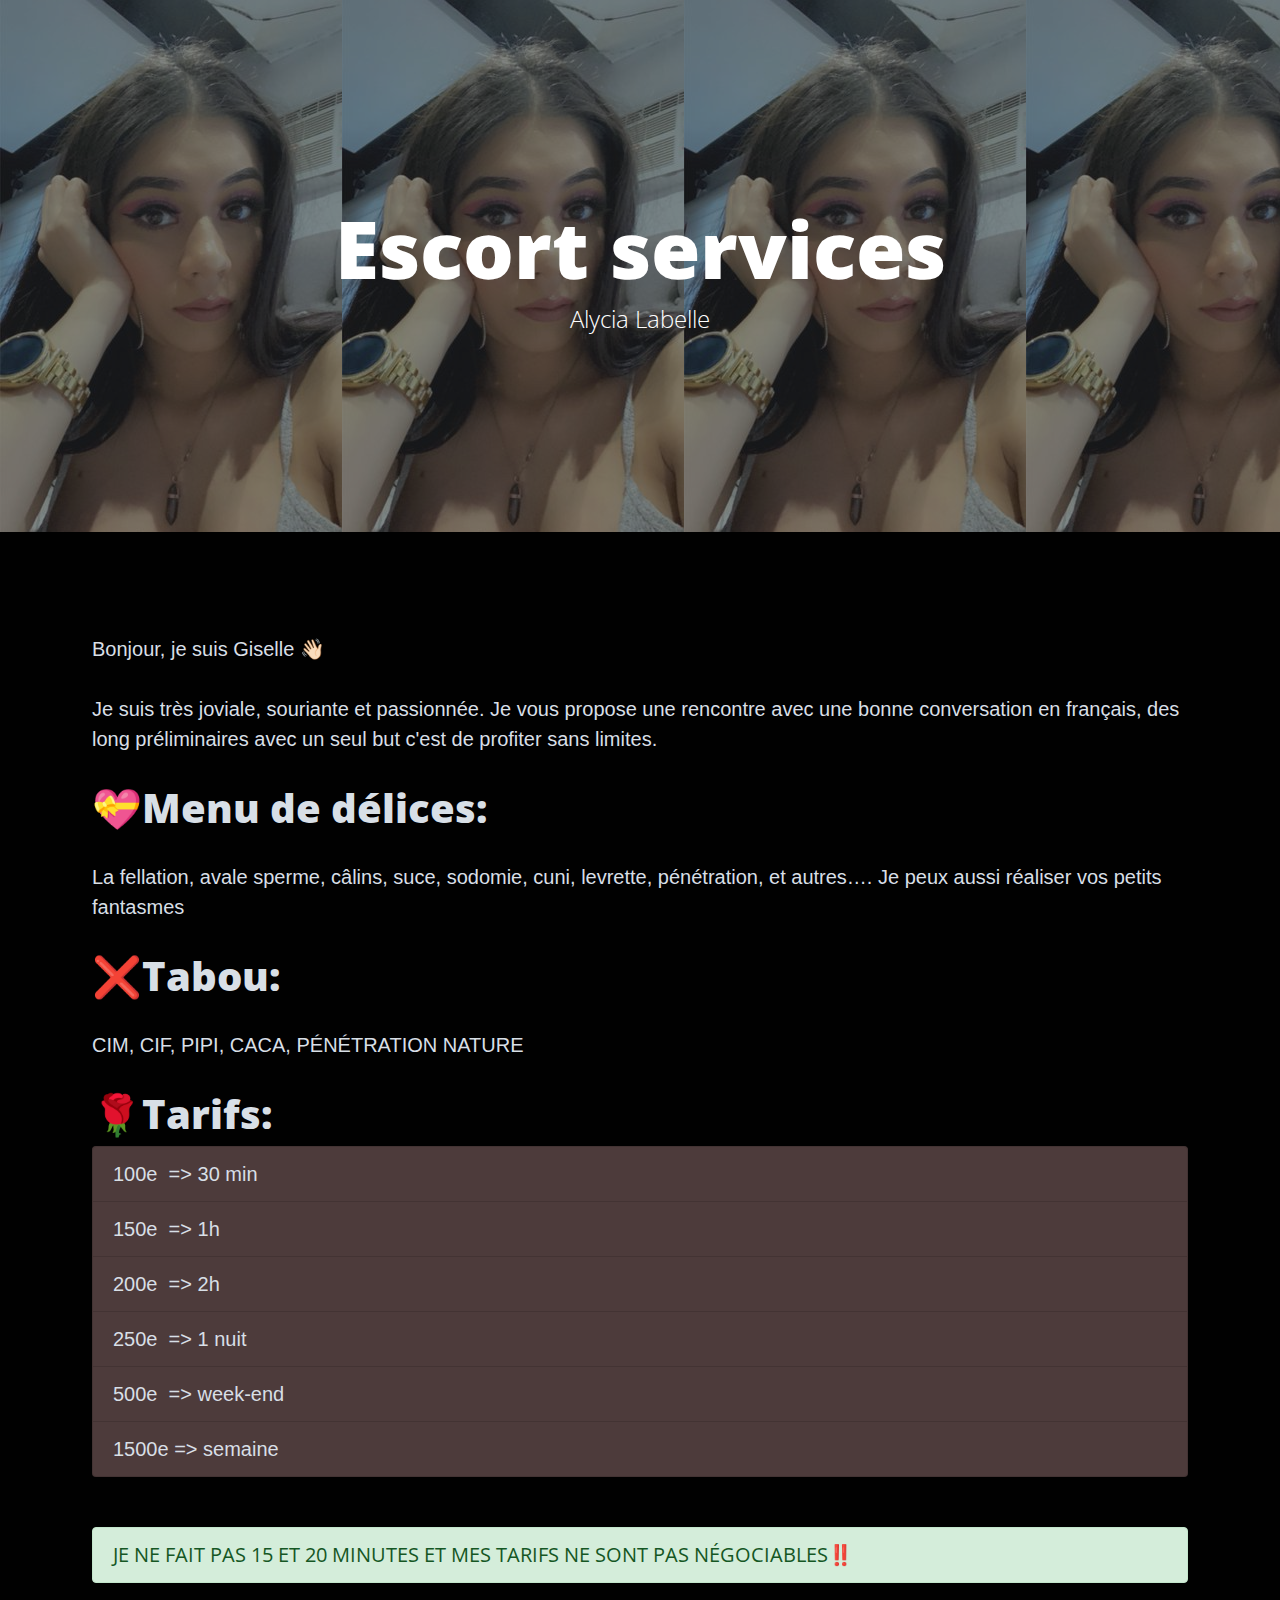
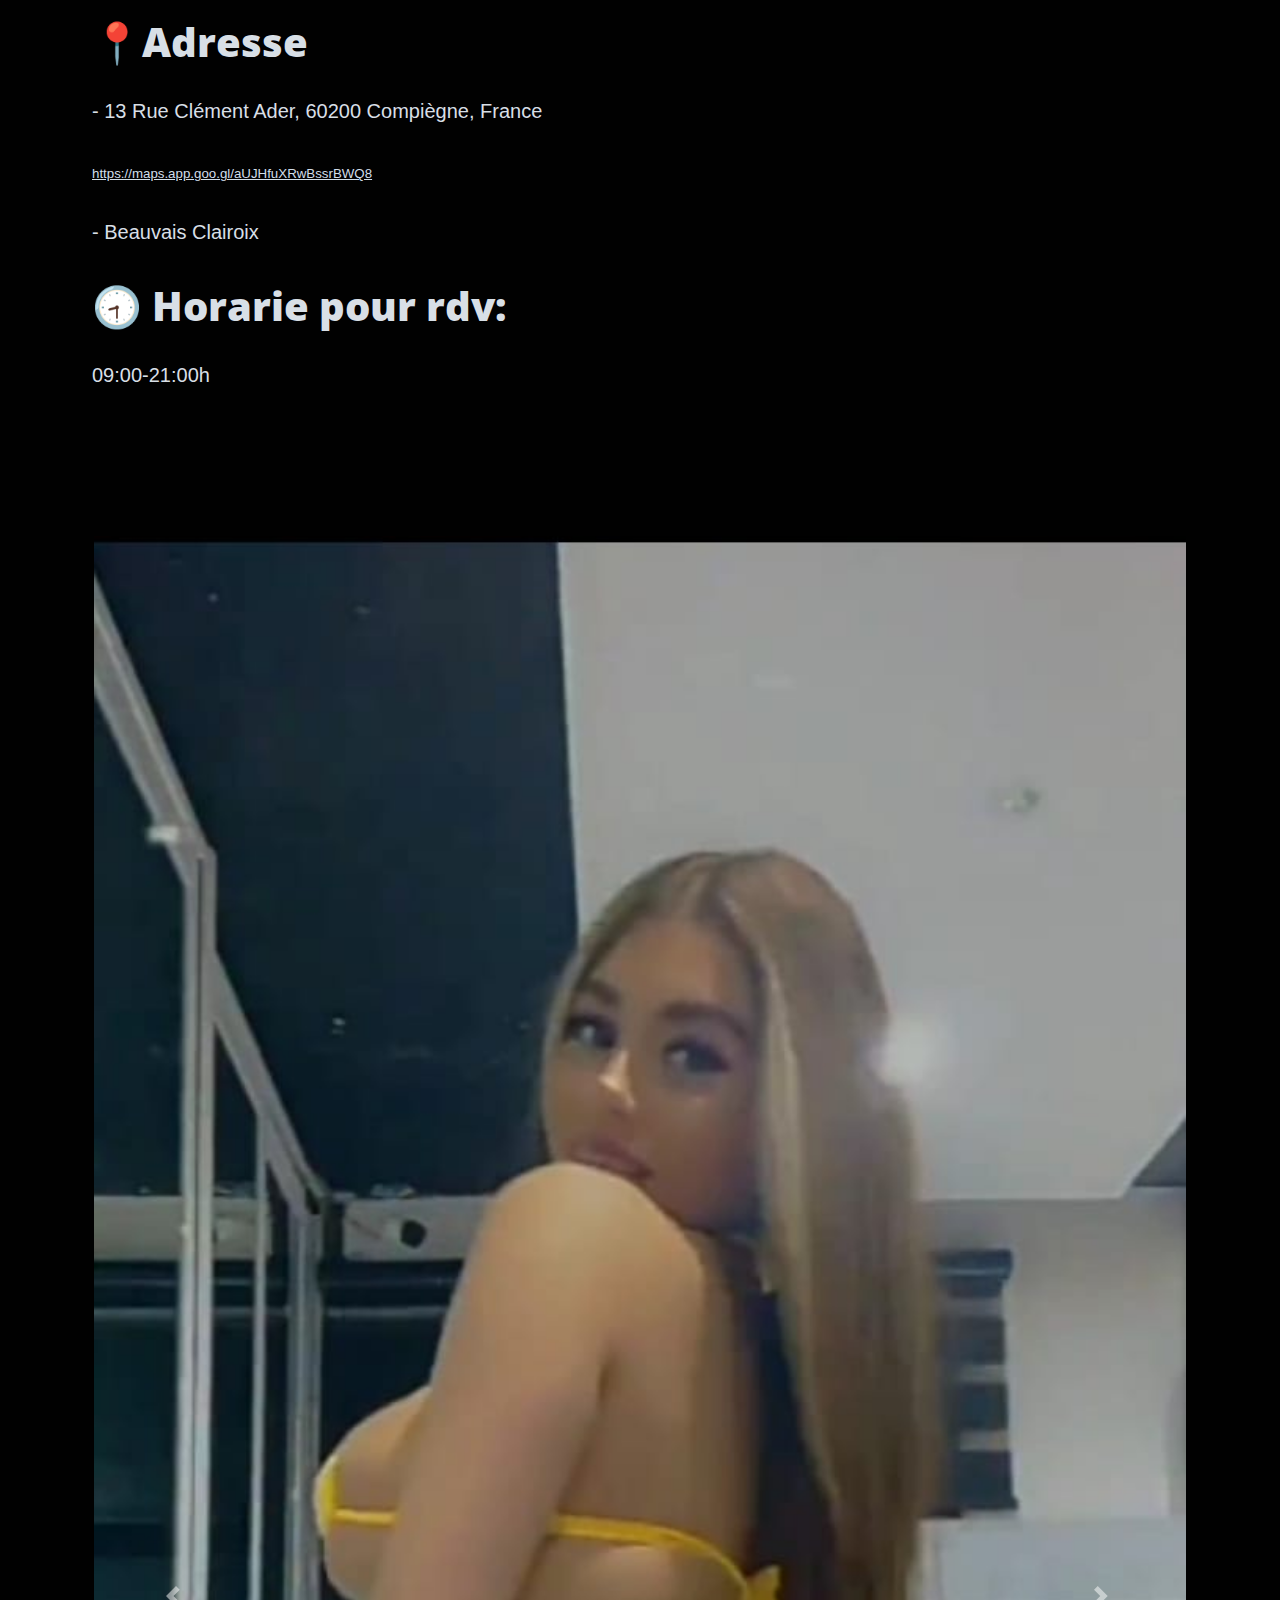
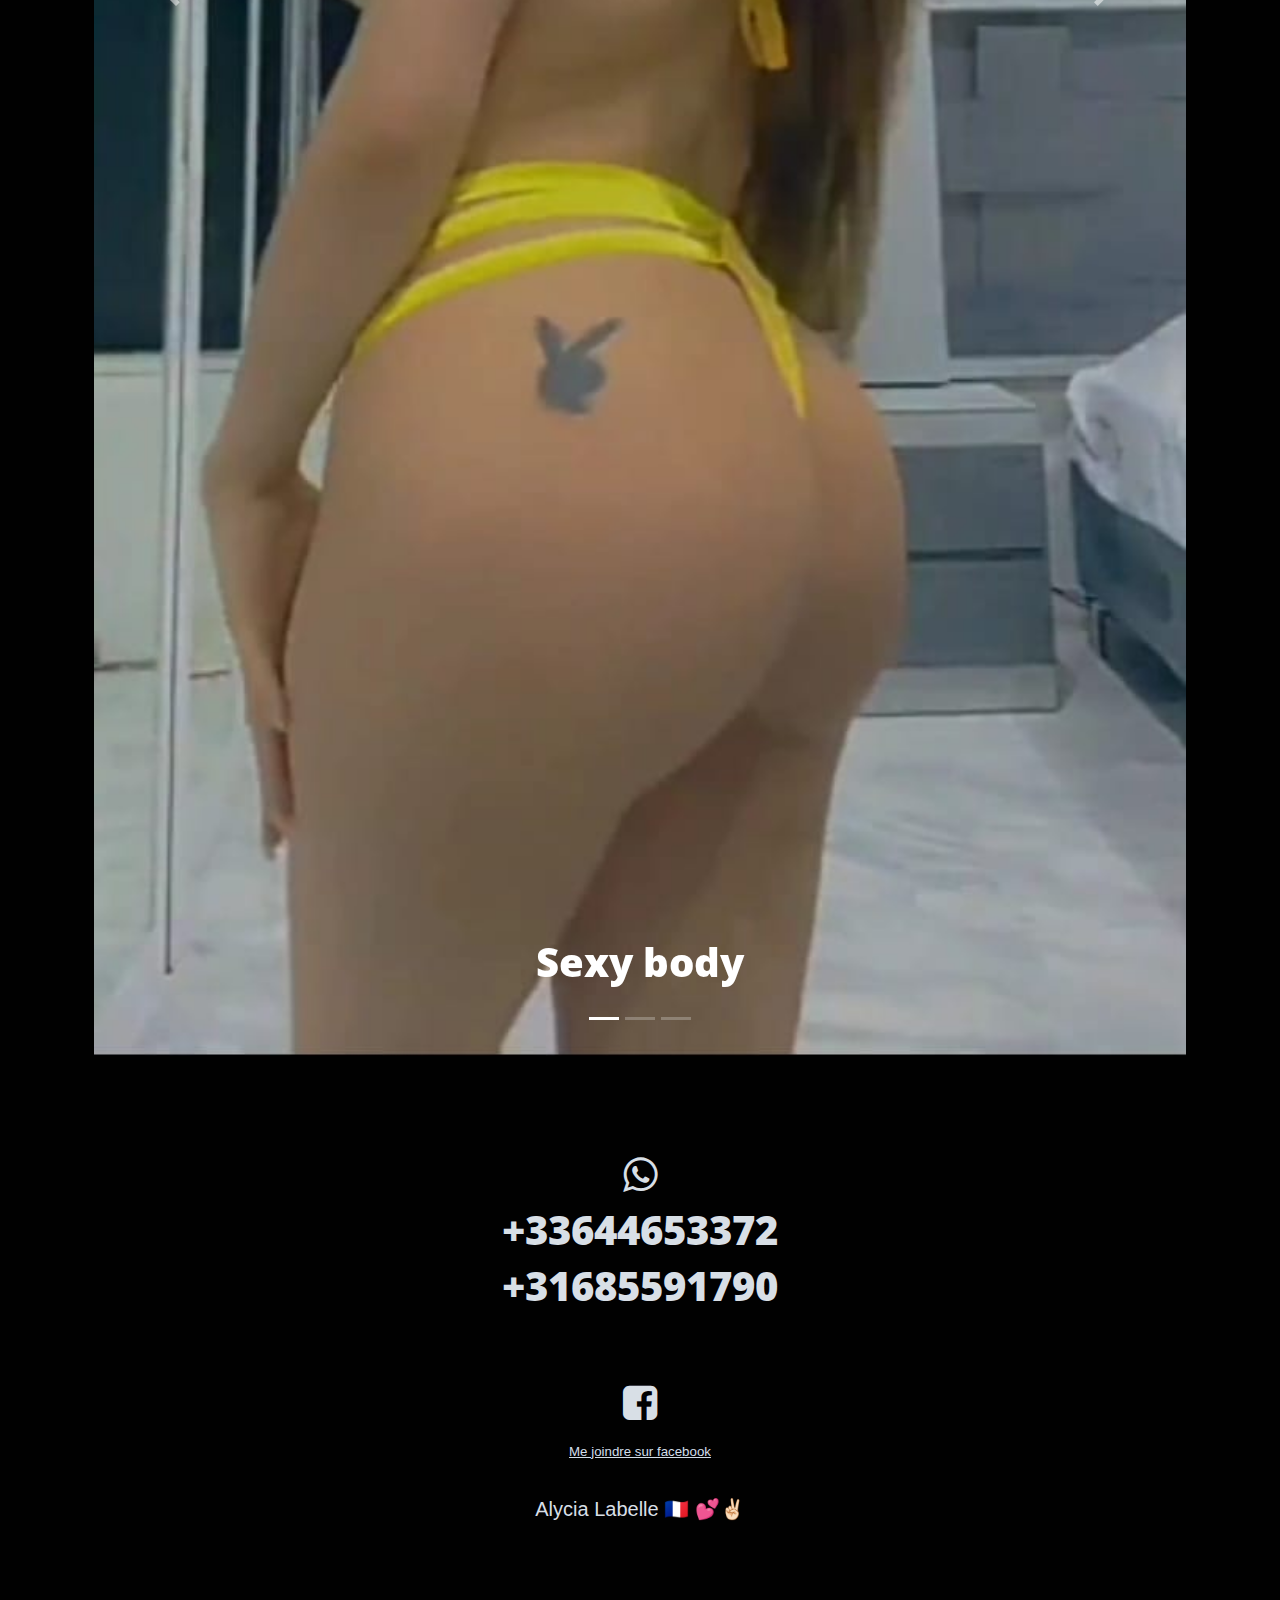
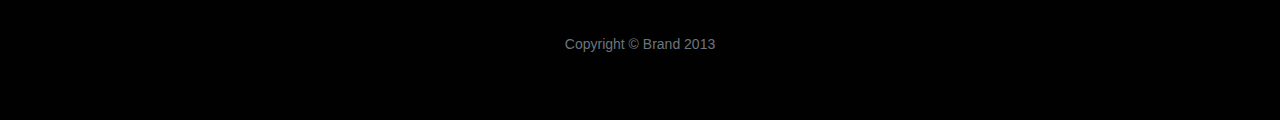
==== index.html @ 02d6a556 "Update index.html" ====
<!DOCTYPE html>
<html>

<head>
    <meta charset="utf-8">
    <meta name="viewport" content="width=device-width, initial-scale=1.0, shrink-to-fit=no">
    <title> Escort services</title>
    <meta name="description" content="Coucou mes amours, je pratique la fellation, avale sperme, câlins, suce, sodomie, cuni, levrette, pénétration, et autres…. Je peux aussi réaliser vos petits fantasmes">
    <link rel="stylesheet" href="assets/bootstrap/css/bootstrap.min.css">
    <link rel="shortcut icon" type="image/jpeg" href="assets/img/home-bg.jpeg"/>
    <link rel="stylesheet" href="assets/fonts/font-awesome.min.css">
    <link rel="stylesheet" href="assets/css/Carousel_Image_Slider-1.css">
    <link rel="stylesheet" href="assets/css/Carousel_Image_Slider.css">
        
 <script type="text/javascript">window.$crisp=[];window.CRISP_WEBSITE_ID="7c508dcd-e086-4afc-a27b-fa0b8d14eef9";(function(){d=document;s=d.createElement("script");s.src="https://client.crisp.chat/l.js";s.async=1;d.getElementsByTagName("head")[0].appendChild(s);})();</script>
</head>

<body style="background: rgb(1,1,1);color: rgb(216,223,230);font-family: Actor, sans-serif;">
    <header class="masthead" style="background: url(&quot;assets/img/home-bg.jpeg&quot;);">
        <div class="overlay"></div>
        <div class="container">
            <div class="row">
                <div class="col-md-10 col-lg-8 mx-auto">
                    <div class="site-heading">
                        <h1><strong> Escort services</strong></h1><span class="subheading">Alycia Labelle</span>
                    </div>
                </div>
            </div>
        </div>
    </header>
    <div class="container">
        <div class="row">
            <div class="col" style="padding: 22px;">
                <p style="font-family: Acme, sans-serif;">Bonjour, je suis Giselle 👋🏻<br><br>Je suis très joviale, souriante et passionnée. Je vous propose une rencontre avec une bonne conversation en français, des long préliminaires avec un seul but c'est de profiter sans limites.<br></p>
                <h1><strong>💝Menu de délices:</strong></h1>
                <p style="font-family: ABeeZee, sans-serif;">La fellation, avale sperme, câlins, suce, sodomie, cuni, levrette, pénétration, et autres…. Je peux aussi réaliser vos petits fantasmes</p>
                <h1><strong>❌Tabou:</strong></h1>
                <p style="font-family: Abel, sans-serif;">CIM, CIF, PIPI, CACA, PÉNÉTRATION NATURE</p>
                <h1><strong>🌹Tarifs:</strong></h1>
                <ul class="list-group" style="background: #4d3b3b;">
                    <li class="list-group-item" style="background: rgba(255,255,255,0);"><span>100e&nbsp;&nbsp;=&gt; 30 min</span></li>
                    <li class="list-group-item" style="background: rgba(255,255,255,0);"><span>150e&nbsp;&nbsp;=&gt; 1h</span></li>
                    <li class="list-group-item" style="background: rgba(255,255,255,0);"><span>200e&nbsp; =&gt; 2h</span></li>
                    <li class="list-group-item" style="background: rgba(255,255,255,0);"><span>250e&nbsp; =&gt; 1 nuit</span></li>
                    <li class="list-group-item" style="background: rgba(255,255,255,0);"><span>500e&nbsp; =&gt; week-end</span></li>
                    <li class="list-group-item" style="background: rgba(255,255,255,0);"><span>1500e&nbsp;=&gt; semaine</span></li>
                </ul>
                <div class="alert alert-success" role="alert" style="margin: 0px;margin-top: 50px;"><span style="font-family: 'Open Sans', sans-serif;text-align: justify;">JE NE FAIT PAS 15 ET 20 MINUTES ET MES TARIFS NE SONT PAS NÉGOCIABLES‼️</span></div>
                <h1 style="margin-top: 35px;"><strong>📍Adresse</strong></h1>
                <p>- 13 Rue Clément Ader, 60200 Compiègne, France</p><a href="https://maps.app.goo.gl/aUJHfuXRwBssrBWQ8" style="font-size: 19px;font-family: arial;color: rgb(210,222,234);"><span style="text-decoration: underline;font-size:0.7em;">https://maps.app.goo.gl/aUJHfuXRwBssrBWQ8</span></a>
                <p>- Beauvais Clairoix</p>
                <h1 style="margin-top: 35px;"><strong>🕣 Horarie pour rdv:</strong></h1>
                <p style="text-align: left;">09:00-21:00h</p>
            </div>
        </div>
    </div>
    <div class="row">
        <div class="col">
            <div style="padding: 94px;"><div id="carouselExampleIndicators" class="carousel slide" data-ride="carousel">
  <ol class="carousel-indicators">
    <li data-target="#carouselExampleIndicators" data-slide-to="0" class="active"></li>
    <li data-target="#carouselExampleIndicators" data-slide-to="1"></li>
    <li data-target="#carouselExampleIndicators" data-slide-to="2"></li>
  </ol>
  <div class="carousel-inner">
    <div class="carousel-item active">
      <img class="d-block img-fluid" src="assets/img/g1.jpeg" alt="Sexy body" style="height: auto; width: 100%;">
        <div class="carousel-caption d-none d-md-block">
            <h1>Sexy body</h1>
            <p></p>
        </div>
    </div>
    <div class="carousel-item">
      <img class="d-block w-100" src="assets/img/g2.jpeg" alt="Second slide" style="height: auto; width: 100%;">        
        <div class="carousel-caption d-none d-md-block">
            <h1>Second caption</h1>
            <p></p>
        </div>
    </div>
    <div class="carousel-item">
      <img class="d-block w-100" src="assets/img/g3.jpeg" alt="Third slide" style="height: auto; width: 100%;">        
        <div class="carousel-caption d-none d-md-block">
            <h1></h1>
            <p></p>
        </div>
    </div>
    <div class="carousel-item">
      <img class="d-block w-100" src="assets/img/g4.jpeg" alt="Third slide" style="height: auto; width: 100%;">        
        <div class="carousel-caption d-none d-md-block">
            <h1></h1>
            <p></p>
        </div>
    </div>
    <div class="carousel-item">
      <img class="d-block w-100" src="assets/img/g5.jpeg" alt="Third slide" style="height: auto; width: 100%;">        
        <div class="carousel-caption d-none d-md-block">
            <h1></h1>
            <p></p>
        </div>
    </div>
    <div class="carousel-item">
      <img class="d-block w-100" src="assets/img/g6.jpeg" alt="Third slide" style="height: auto; width: 100%;">        
        <div class="carousel-caption d-none d-md-block">
            <h1></h1>
            <p></p>
        </div>
    </div> 
   <div class="carousel-item">
      <img class="d-block w-100" src="assets/img/g7.jpeg" alt="Third slide" style="height: auto; width: 100%;">        
        <div class="carousel-caption d-none d-md-block">
            <h1></h1>
            <p></p>
        </div>
    </div>  
  </div>
  <a class="carousel-control-prev" href="#carouselExampleIndicators" role="button" data-slide="prev">
    <span class="carousel-control-prev-icon" aria-hidden="true"></span>
    <span class="sr-only">Previous</span>
  </a>
  <a class="carousel-control-next" href="#carouselExampleIndicators" role="button" data-slide="next">
    <span class="carousel-control-next-icon" aria-hidden="true"></span>
    <span class="sr-only">Next</span>
  </a>
</div>

<script src="https://code.jquery.com/jquery-3.2.1.slim.min.js" integrity="sha384-KJ3o2DKtIkvYIK3UENzmM7KCkRr/rE9/Qpg6aAZGJwFDMVNA/GpGFF93hXpG5KkN" crossorigin="anonymous"></script>
  <script src="https://cdnjs.cloudflare.com/ajax/libs/popper.js/1.11.0/umd/popper.min.js" integrity="sha384-b/U6ypiBEHpOf/4+1nzFpr53nxSS+GLCkfwBdFNTxtclqqenISfwAzpKaMNFNmj4" crossorigin="anonymous"></script>
  <script src="https://maxcdn.bootstrapcdn.com/bootstrap/4.0.0-beta/js/bootstrap.min.js" integrity="sha384-h0AbiXch4ZDo7tp9hKZ4TsHbi047NrKGLO3SEJAg45jXxnGIfYzk4Si90RDIqNm1" crossorigin="anonymous"></script></div>
        </div>
    </div>
    <div class="row">
        <div class="col">
            <div class="text-center">
                <h1 class="text-center"><i class="fa fa-whatsapp"></i></h1>
            </div>
            <h1 class="text-center"><strong>+33644653372</strong></h1>
            <h1 class="text-center"><strong>+31685591790</strong><br></h1>
            <br><br>
            <div class="text-center">
                <h1 class="text-center"><i class="fa fa-facebook-square"></i></h1>       
                <a href="https://www.facebook.com/profile.php?id=100074873692223" style="font-size: 19px;font-family: arial;color: rgb(210,222,234);"><span style="text-decoration: underline;font-size:0.7em;">Me joindre sur facebook</span></a>
                 <p style="text-align: center;">Alycia Labelle 🇫🇷 💕✌🏻</p>
            </div>
        </div>
    </div>
    <footer>
        <div class="container">
            <div class="row">
                <div class="col-md-10 col-lg-8 mx-auto">
                    <p class="text-muted copyright" style="color: rgb(248,250,251);">Copyright&nbsp;©&nbsp;Brand 2013</p>
                </div>
            </div>
        </div>
    </footer>
    <script src="assets/js/jquery.min.js"></script>
    <script src="assets/bootstrap/js/bootstrap.min.js"></script>
    <script src="assets/js/clean-blog.js"></script>
</body>

</html>
---- assets/css/Carousel_Image_Slider-1.css ----
.carousel {
  position: relative;
}

.carousel-inner {
  position: relative;
  width: 100%;
  overflow: hidden;
}

.carousel-item {
  position: relative;
  display: none;
  align-items: center;
  width: 100%;
  transition: transform 0.6s ease;
  backface-visibility: hidden;
  perspective: 1000px;
}

.carousel-item.active, .carousel-item-next, .carousel-item-prev {
  display: block;
}

.carousel-item-next, .carousel-item-prev {
  position: absolute;
  top: 0;
}

.carousel-item-next.carousel-item-left, .carousel-item-prev.carousel-item-right {
  transform: translateX(0);
}

.carousel-item-next, .active.carousel-item-right {
  transform: translateX(100%);
}

.carousel-item-prev, .active.carousel-item-left {
  transform: translateX(-100%);
}

.carousel-control-prev, .carousel-control-next {
  position: absolute;
  top: 0;
  bottom: 0;
  display: flex;
  align-items: center;
  justify-content: center;
  width: 15%;
  color: #fff;
  text-align: center;
  opacity: 0.5;
}

.carousel-control-prev:focus, .carousel-control-prev:hover, .carousel-control-next:focus, .carousel-control-next:hover {
  color: #fff;
  text-decoration: none;
  outline: 0;
  opacity: .9;
}

.carousel-control-prev {
  left: 0;
}

.carousel-control-next {
  right: 0;
}

.carousel-control-prev-icon, .carousel-control-next-icon {
  display: inline-block;
  width: 20px;
  height: 20px;
  background: transparent no-repeat center center;
  background-size: 100% 100%;
}

.carousel-control-prev-icon {
  background-image: url("data:image/svg+xml;charset=utf8,%3Csvg xmlns='http://www.w3.org/2000/svg' fill='%23fff' viewBox='0 0 8 8'%3E%3Cpath d='M4 0l-4 4 4 4 1.5-1.5-2.5-2.5 2.5-2.5-1.5-1.5z'/%3E%3C/svg%3E");
}

.carousel-control-next-icon {
  background-image: url("data:image/svg+xml;charset=utf8,%3Csvg xmlns='http://www.w3.org/2000/svg' fill='%23fff' viewBox='0 0 8 8'%3E%3Cpath d='M1.5 0l-1.5 1.5 2.5 2.5-2.5 2.5 1.5 1.5 4-4-4-4z'/%3E%3C/svg%3E");
}

.carousel-indicators {
  position: absolute;
  right: 0;
  bottom: 10px;
  left: 0;
  z-index: 15;
  display: flex;
  justify-content: center;
  padding-left: 0;
  margin-right: 15%;
  margin-left: 15%;
  list-style: none;
}

.carousel-indicators li {
  position: relative;
  flex: 0 1 auto;
  width: 30px;
  height: 3px;
  margin-right: 3px;
  margin-left: 3px;
  text-indent: -999px;
  background-color: rgba(255, 255, 255, 0.5);
}

.carousel-indicators li::before {
  position: absolute;
  top: -10px;
  left: 0;
  display: inline-block;
  width: 100%;
  height: 10px;
  content: "";
}

.carousel-indicators li::after {
  position: absolute;
  bottom: -10px;
  left: 0;
  display: inline-block;
  width: 100%;
  height: 10px;
  content: "";
}

.carousel-indicators .active {
  background-color: #fff;
}

.carousel-caption {
  position: absolute;
  right: 15%;
  bottom: 20px;
  left: 15%;
  z-index: 10;
  padding-top: 20px;
  padding-bottom: 20px;
  color: #fff;
  text-align: center;
}
---- assets/css/Carousel_Image_Slider.css ----
.carousel {
  position: relative;
}

.carousel-inner {
  position: relative;
  width: 100%;
  overflow: hidden;
}

.carousel-item {
  position: relative;
  display: none;
  align-items: center;
  width: 100%;
  transition: transform 0.6s ease;
  backface-visibility: hidden;
  perspective: 1000px;
}

.carousel-item.active, .carousel-item-next, .carousel-item-prev {
  display: block;
}

.carousel-control-prev, .carousel-control-next {
  position: absolute;
  top: 0;
  bottom: 0;
  display: flex;
  align-items: center;
  justify-content: center;
  width: 15%;
  color: #fff;
  text-align: center;
  opacity: 0.5;
}

.carousel-control-prev:focus, .carousel-control-prev:hover, .carousel-control-next:focus, .carousel-control-next:hover {
  color: #fff;
  text-decoration: none;
  outline: 0;
  opacity: .9;
}

.carousel-control-prev {
  left: 0;
}

.carousel-control-next {
  right: 0;
}

.carousel-control-prev-icon, .carousel-control-next-icon {
  display: inline-block;
  width: 20px;
  height: 20px;
  background: transparent no-repeat center center;
  background-size: 100% 100%;
}

.carousel-control-prev-icon {
  background-image: url("data:image/svg+xml;charset=utf8,%3Csvg xmlns='http://www.w3.org/2000/svg' fill='%23fff' viewBox='0 0 8 8'%3E%3Cpath d='M4 0l-4 4 4 4 1.5-1.5-2.5-2.5 2.5-2.5-1.5-1.5z'/%3E%3C/svg%3E");
}

.carousel-control-next-icon {
  background-image: url("data:image/svg+xml;charset=utf8,%3Csvg xmlns='http://www.w3.org/2000/svg' fill='%23fff' viewBox='0 0 8 8'%3E%3Cpath d='M1.5 0l-1.5 1.5 2.5 2.5-2.5 2.5 1.5 1.5 4-4-4-4z'/%3E%3C/svg%3E");
}

.carousel-indicators {
  position: absolute;
  right: 0;
  bottom: 10px;
  left: 0;
  z-index: 15;
  display: flex;
  justify-content: center;
  padding-left: 0;
  margin-right: 15%;
  margin-left: 15%;
  list-style: none;
}

.carousel-indicators li {
  position: relative;
  flex: 0 1 auto;
  width: 30px;
  height: 3px;
  margin-right: 3px;
  margin-left: 3px;
  text-indent: -999px;
  background-color: rgba(255, 255, 255, 0.5);
}

.carousel-indicators .active {
  background-color: #fff;
}

.carousel-caption {
  position: absolute;
  right: 15%;
  bottom: 20px;
  left: 15%;
  z-index: 10;
  padding-top: 20px;
  padding-bottom: 20px;
  color: #fff;
  text-align: center;
}
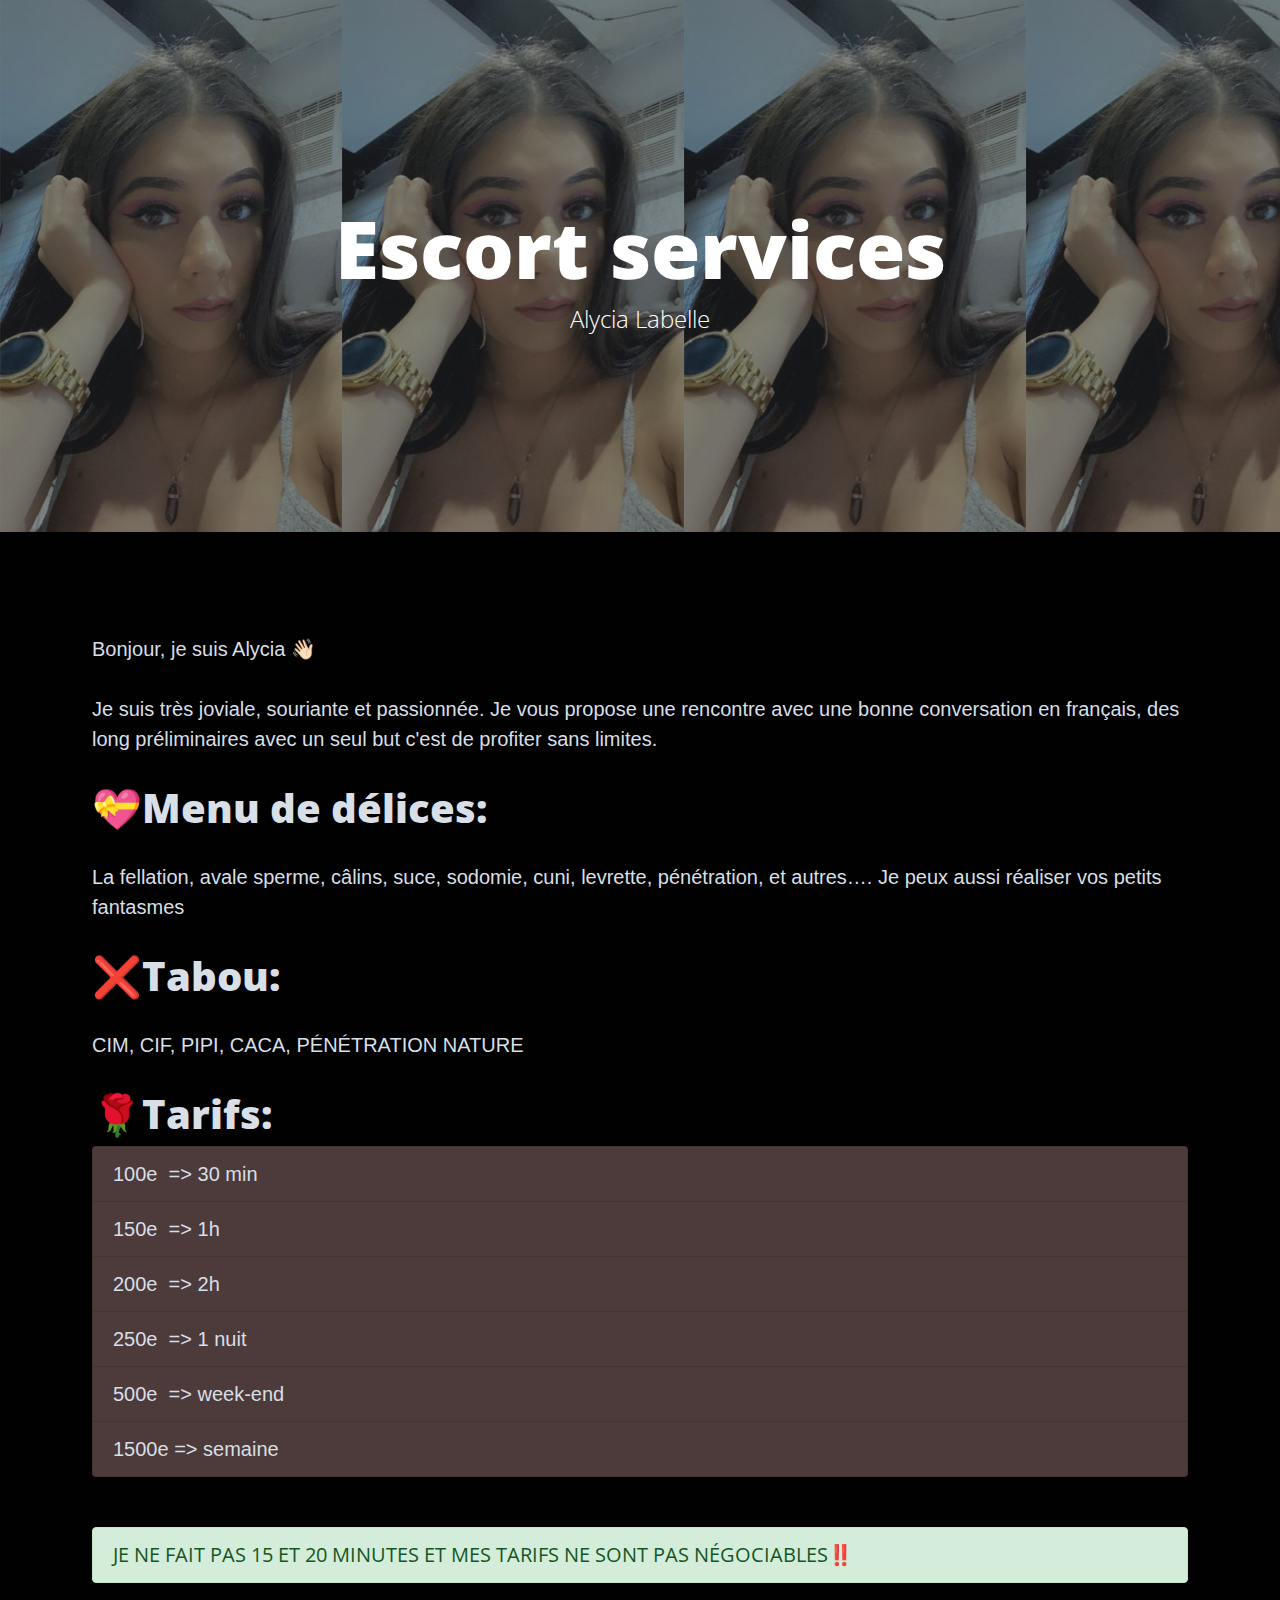
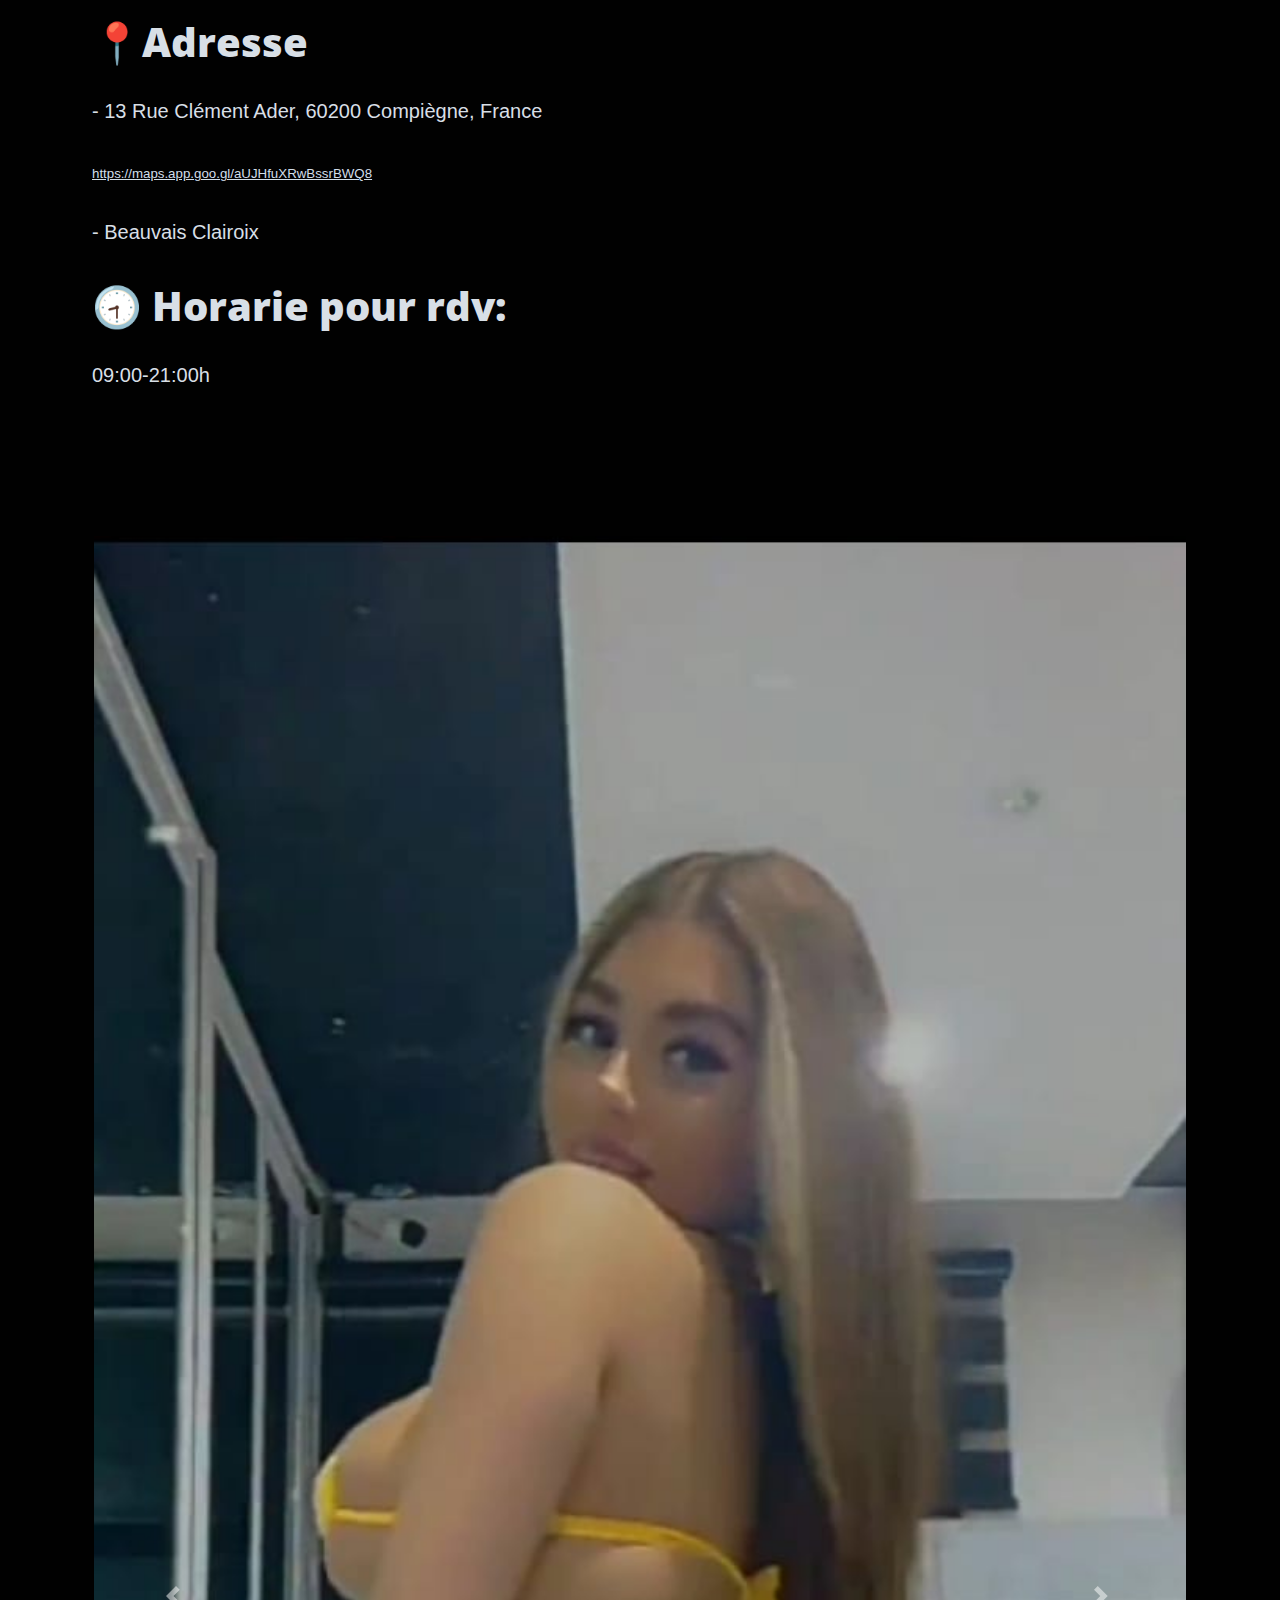
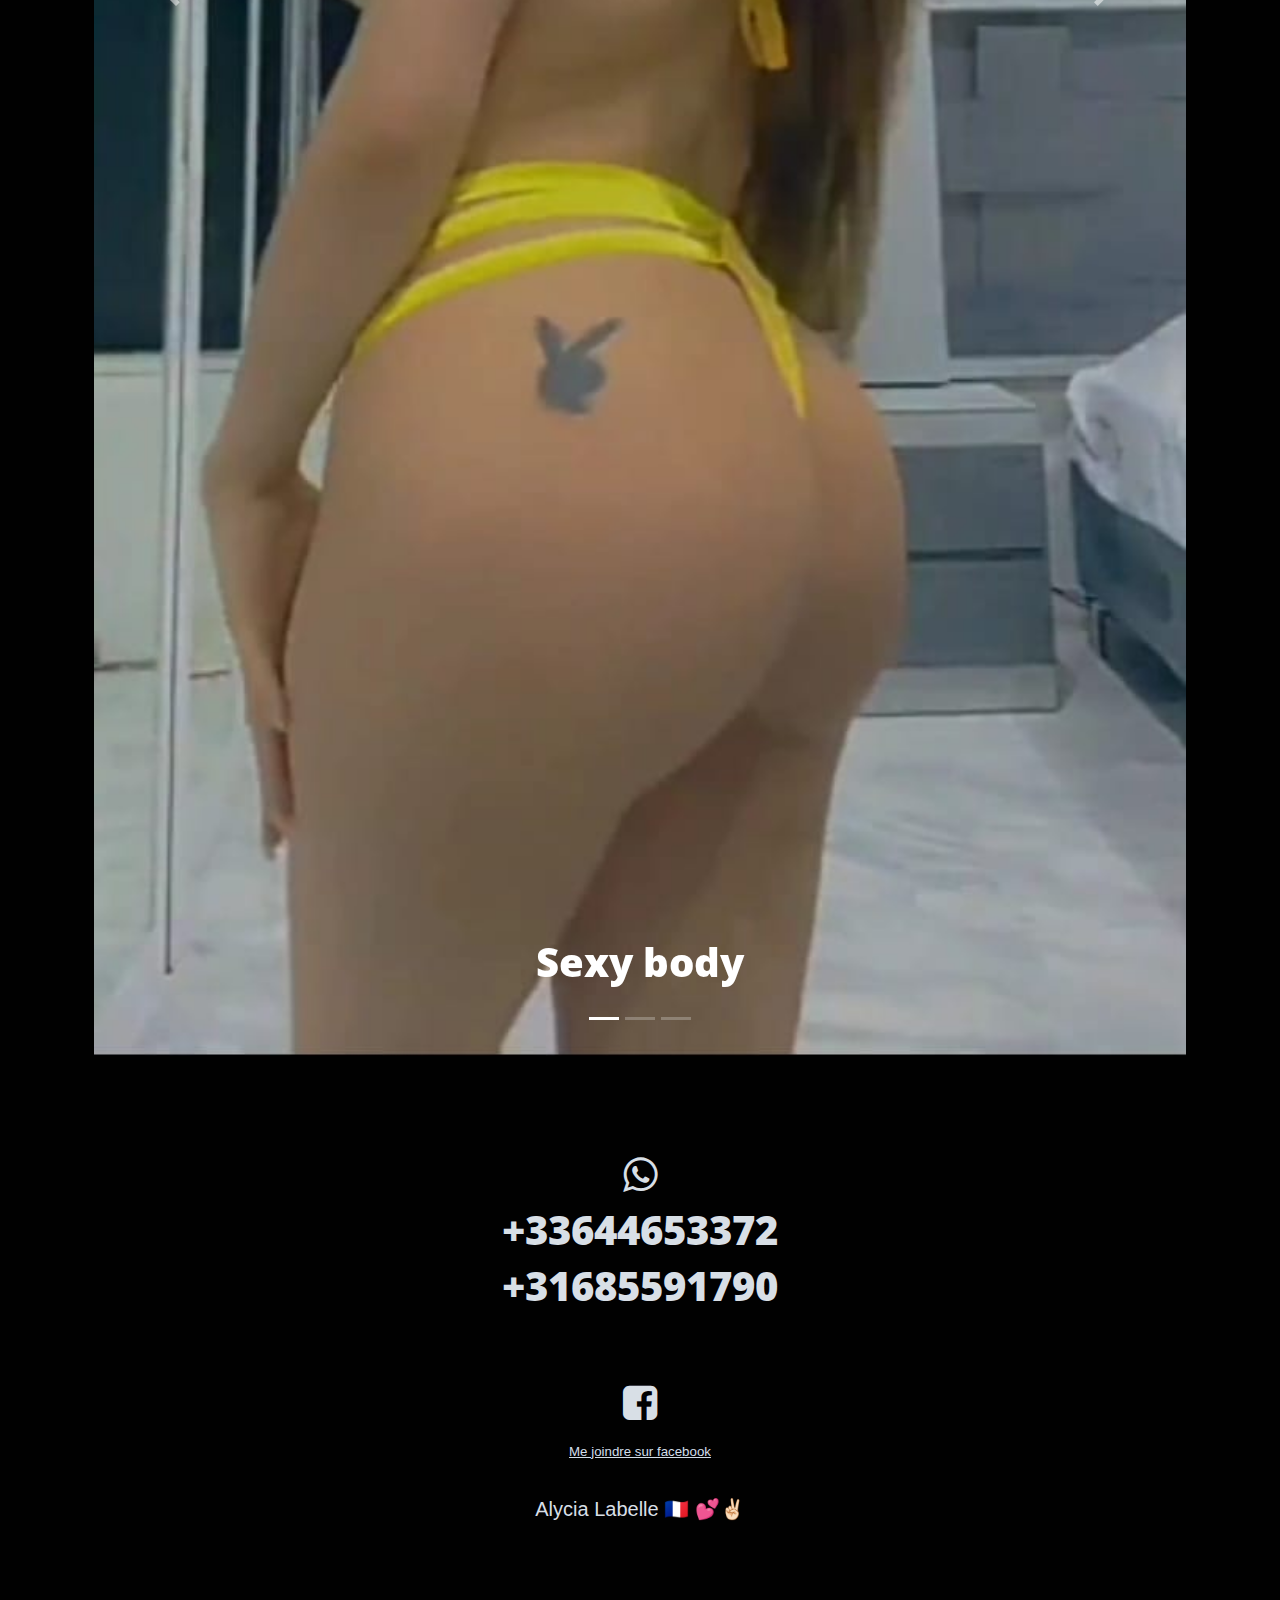
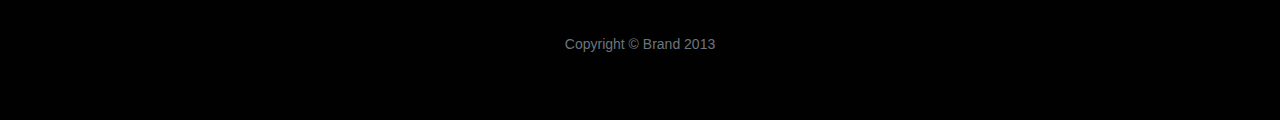
==== commit aad15fab: "Update index.html" ====
--- a/index.html
+++ b/index.html
@@ -31,7 +31,7 @@
     <div class="container">
         <div class="row">
             <div class="col" style="padding: 22px;">
-                <p style="font-family: Acme, sans-serif;">Bonjour, je suis Giselle 👋🏻<br><br>Je suis très joviale, souriante et passionnée. Je vous propose une rencontre avec une bonne conversation en français, des long préliminaires avec un seul but c'est de profiter sans limites.<br></p>
+                <p style="font-family: Acme, sans-serif;">Bonjour, je suis Alycia 👋🏻<br><br>Je suis très joviale, souriante et passionnée. Je vous propose une rencontre avec une bonne conversation en français, des long préliminaires avec un seul but c'est de profiter sans limites.<br></p>
                 <h1><strong>💝Menu de délices:</strong></h1>
                 <p style="font-family: ABeeZee, sans-serif;">La fellation, avale sperme, câlins, suce, sodomie, cuni, levrette, pénétration, et autres…. Je peux aussi réaliser vos petits fantasmes</p>
                 <h1><strong>❌Tabou:</strong></h1>
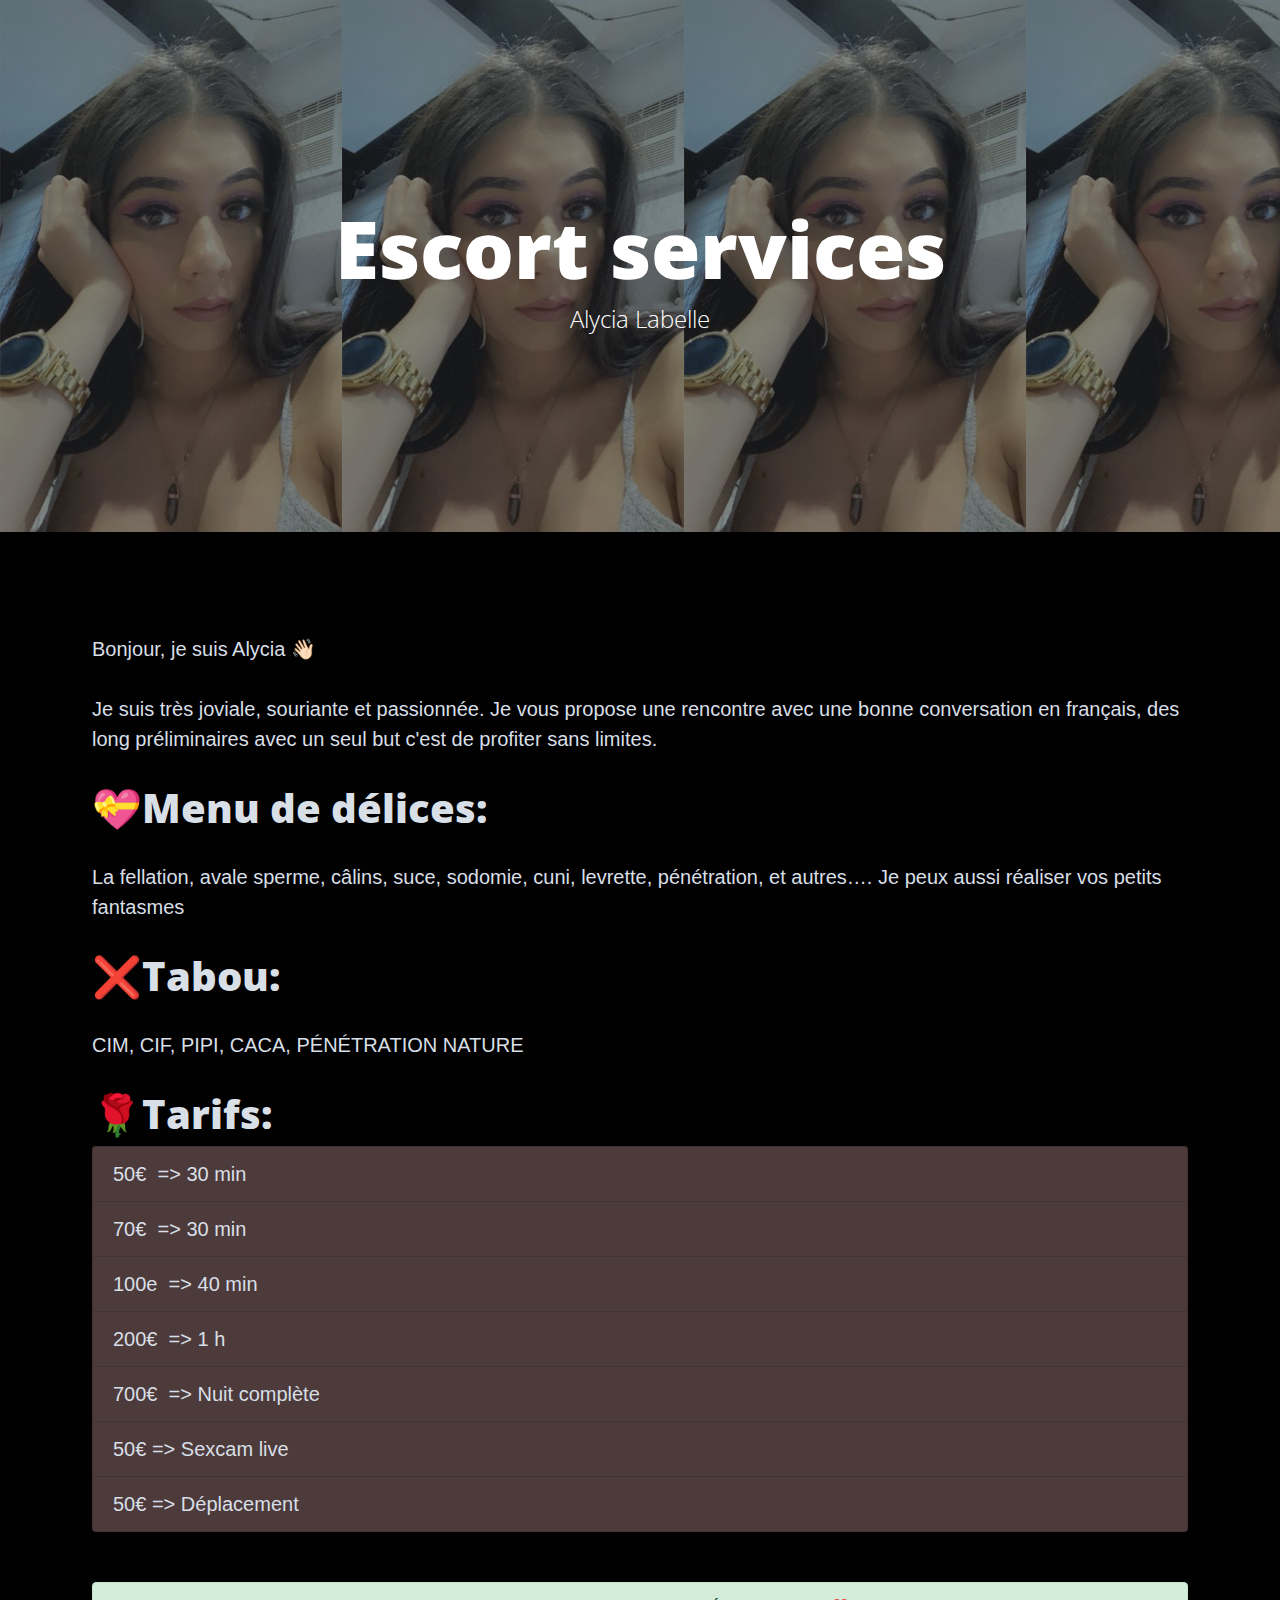
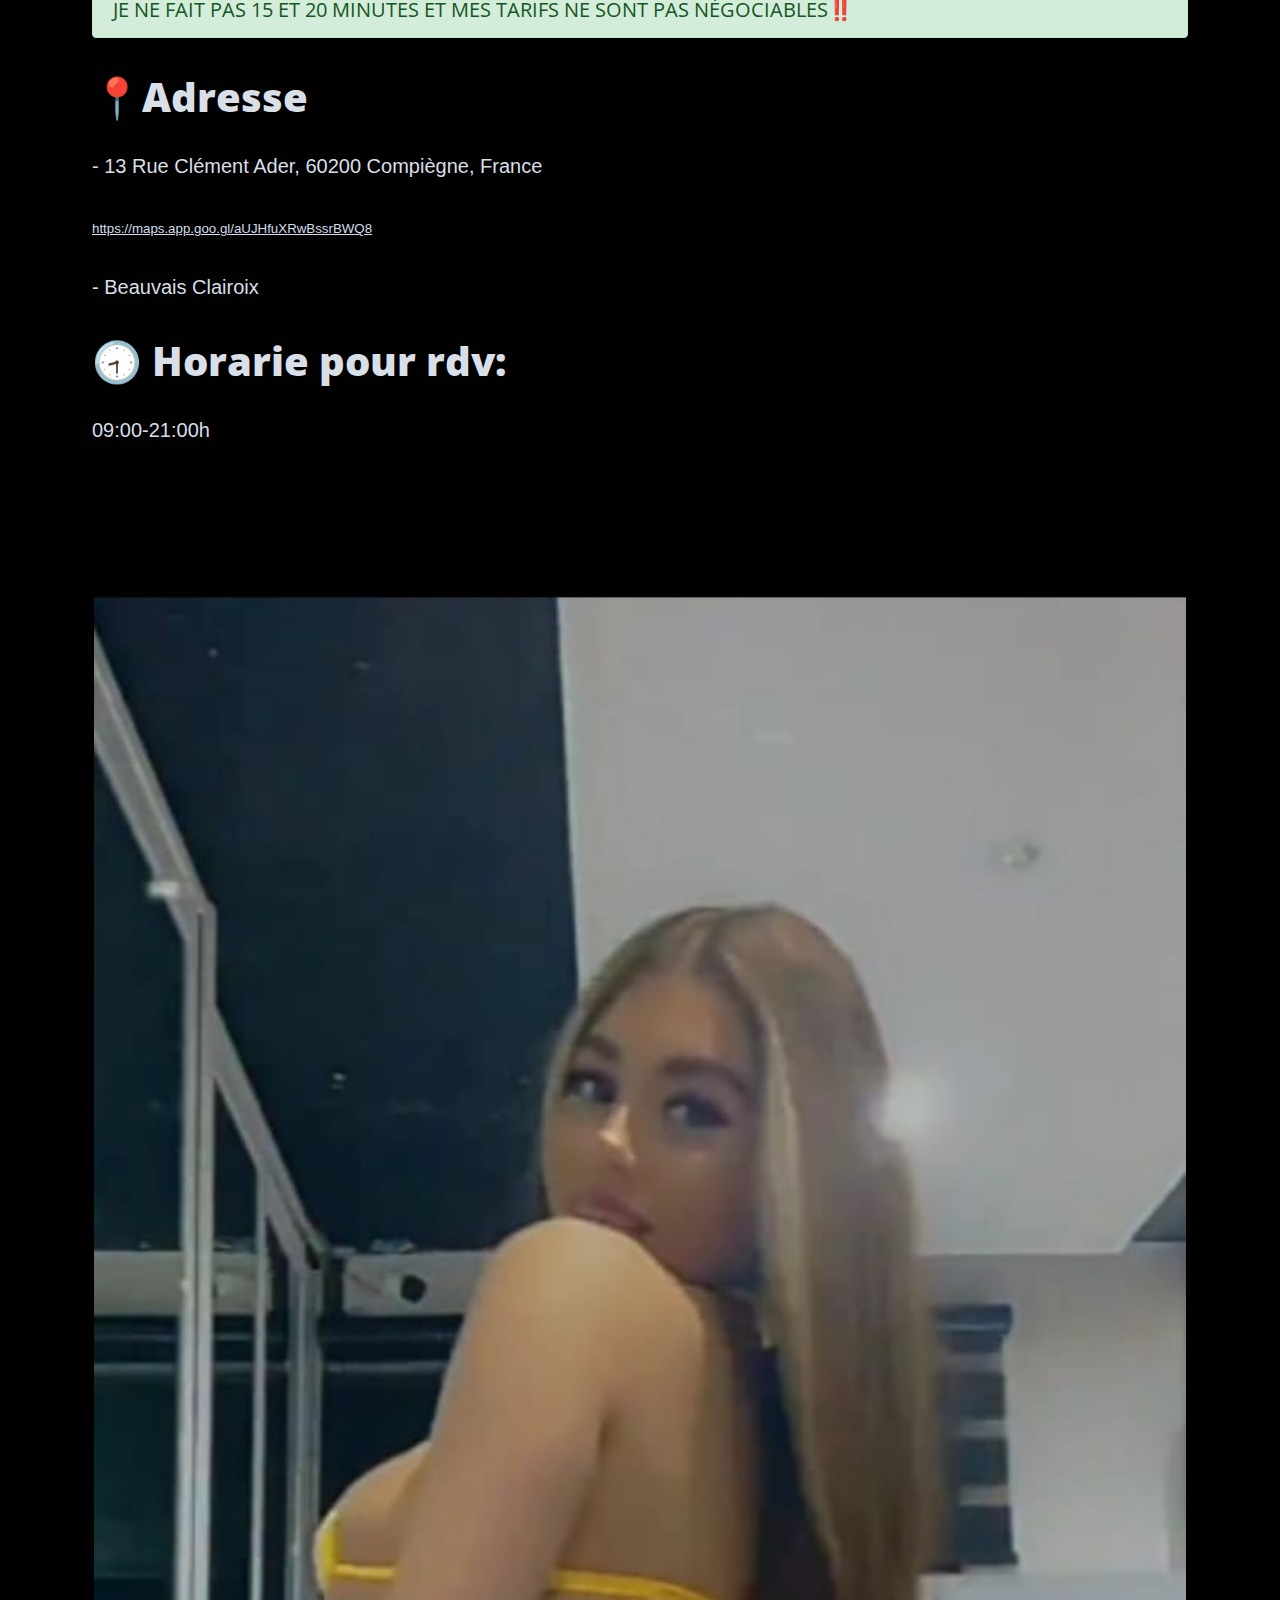
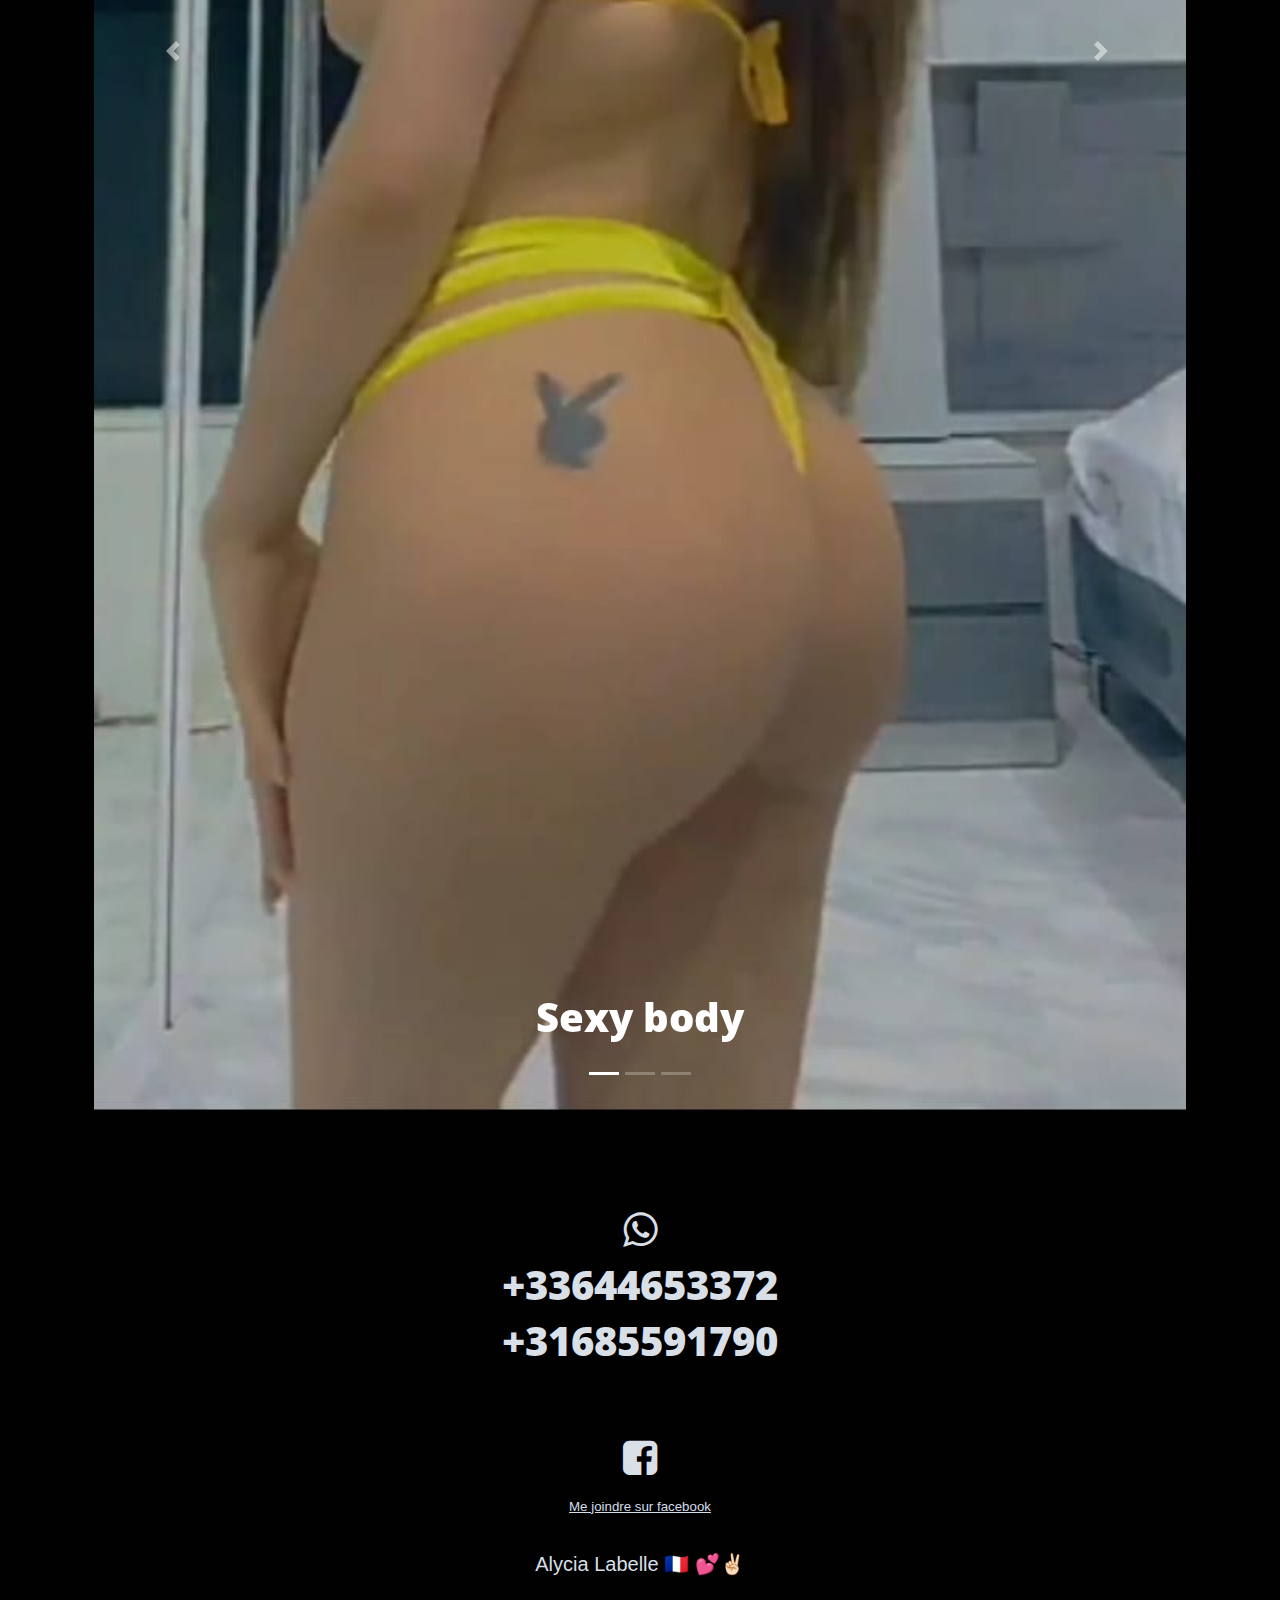
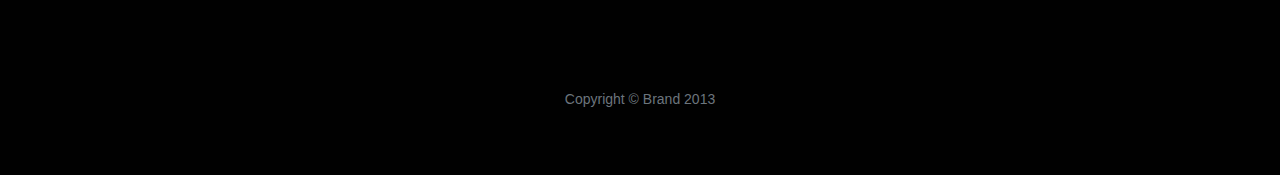
==== commit 838e47b0: "Update index.html" ====
--- a/index.html
+++ b/index.html
@@ -38,12 +38,13 @@
                 <p style="font-family: Abel, sans-serif;">CIM, CIF, PIPI, CACA, PÉNÉTRATION NATURE</p>
                 <h1><strong>🌹Tarifs:</strong></h1>
                 <ul class="list-group" style="background: #4d3b3b;">
-                    <li class="list-group-item" style="background: rgba(255,255,255,0);"><span>100e&nbsp;&nbsp;=&gt; 30 min</span></li>
-                    <li class="list-group-item" style="background: rgba(255,255,255,0);"><span>150e&nbsp;&nbsp;=&gt; 1h</span></li>
-                    <li class="list-group-item" style="background: rgba(255,255,255,0);"><span>200e&nbsp; =&gt; 2h</span></li>
-                    <li class="list-group-item" style="background: rgba(255,255,255,0);"><span>250e&nbsp; =&gt; 1 nuit</span></li>
-                    <li class="list-group-item" style="background: rgba(255,255,255,0);"><span>500e&nbsp; =&gt; week-end</span></li>
-                    <li class="list-group-item" style="background: rgba(255,255,255,0);"><span>1500e&nbsp;=&gt; semaine</span></li>
+                    <li class="list-group-item" style="background: rgba(255,255,255,0);"><span>50€&nbsp; =&gt; 30 min</span></li>
+                    <li class="list-group-item" style="background: rgba(255,255,255,0);"><span>70€&nbsp; =&gt; 30 min</span></li>
+                    <li class="list-group-item" style="background: rgba(255,255,255,0);"><span>100e&nbsp; =&gt; 40 min</span></li>
+                    <li class="list-group-item" style="background: rgba(255,255,255,0);"><span>200€&nbsp; =&gt; 1 h</span></li>
+                    <li class="list-group-item" style="background: rgba(255,255,255,0);"><span>700€&nbsp; =&gt; Nuit complète&nbsp;</span></li>
+                    <li class="list-group-item" style="background: rgba(255,255,255,0);"><span>50€ =&gt; Sexcam live</span></li>
+                    <li class="list-group-item" style="background: rgba(255,255,255,0);"><span>50€ =&gt; Déplacement</span></li>
                 </ul>
                 <div class="alert alert-success" role="alert" style="margin: 0px;margin-top: 50px;"><span style="font-family: 'Open Sans', sans-serif;text-align: justify;">JE NE FAIT PAS 15 ET 20 MINUTES ET MES TARIFS NE SONT PAS NÉGOCIABLES‼️</span></div>
                 <h1 style="margin-top: 35px;"><strong>📍Adresse</strong></h1>
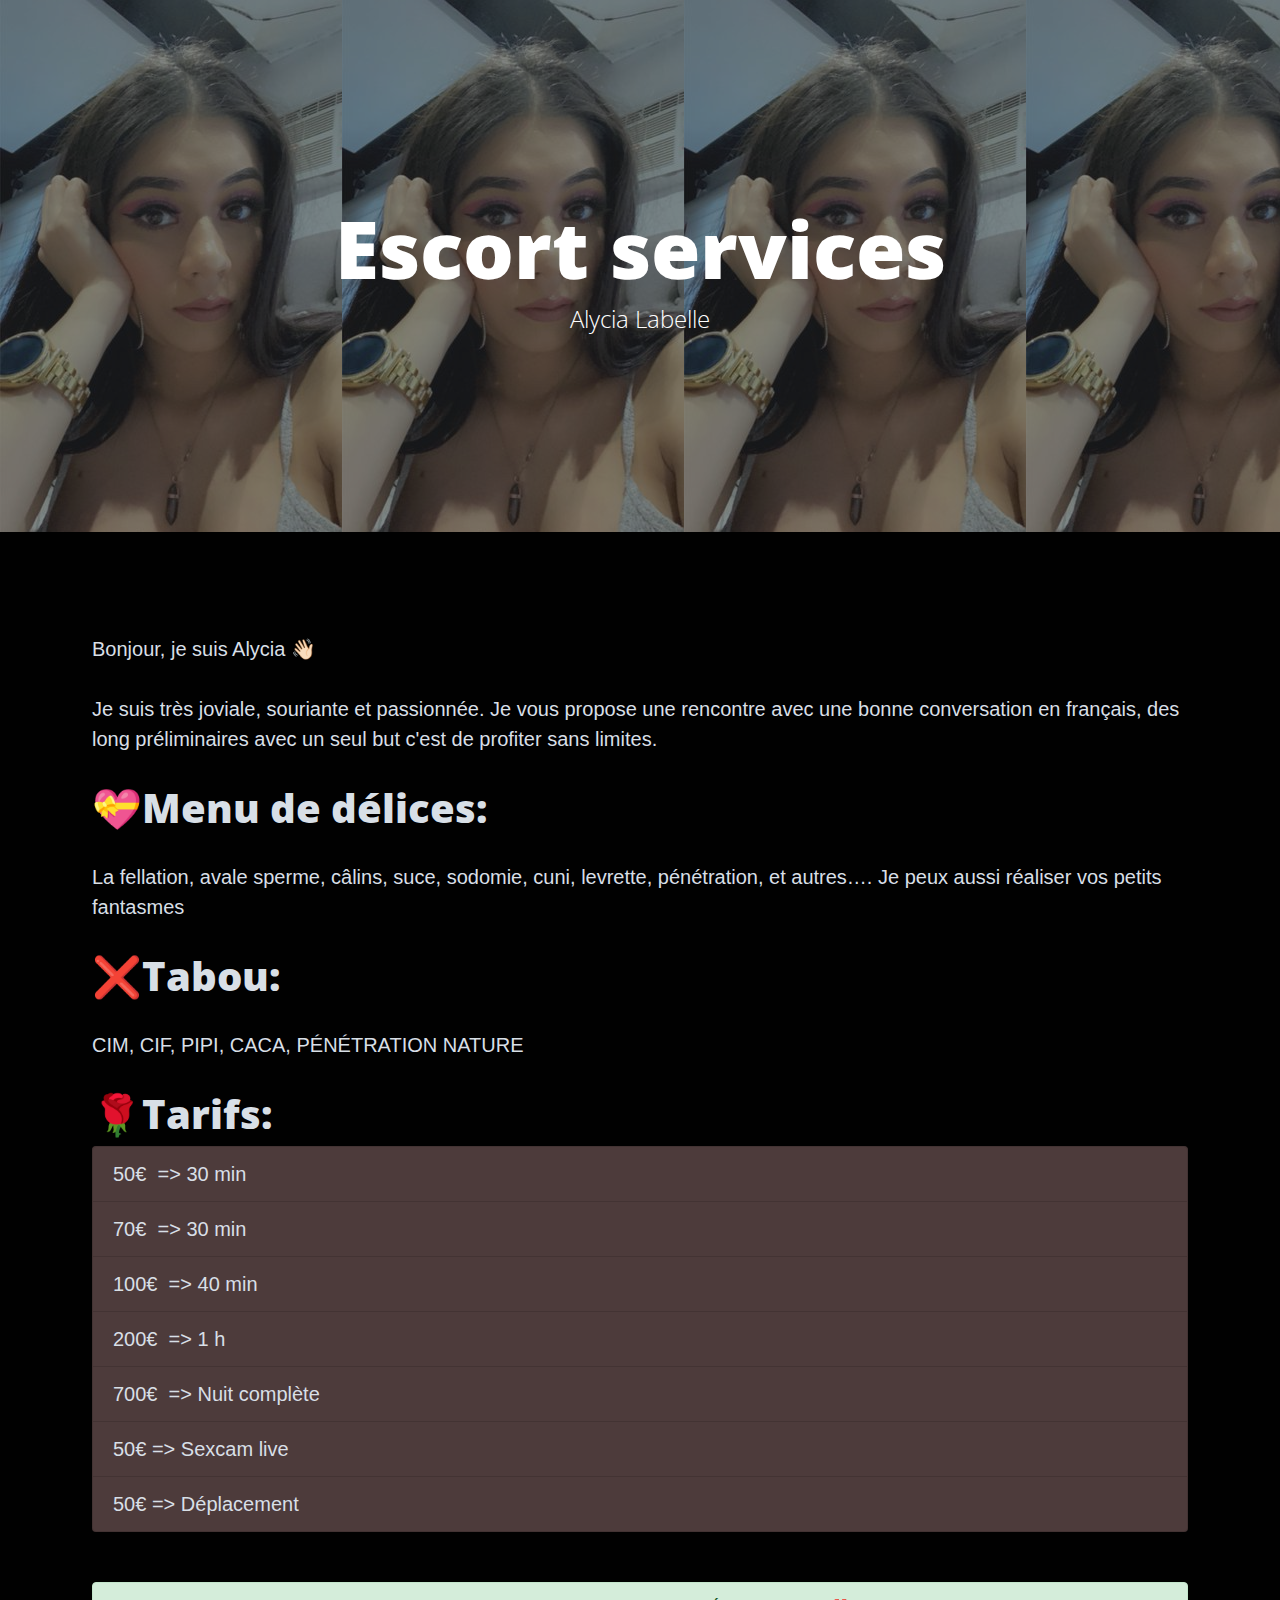
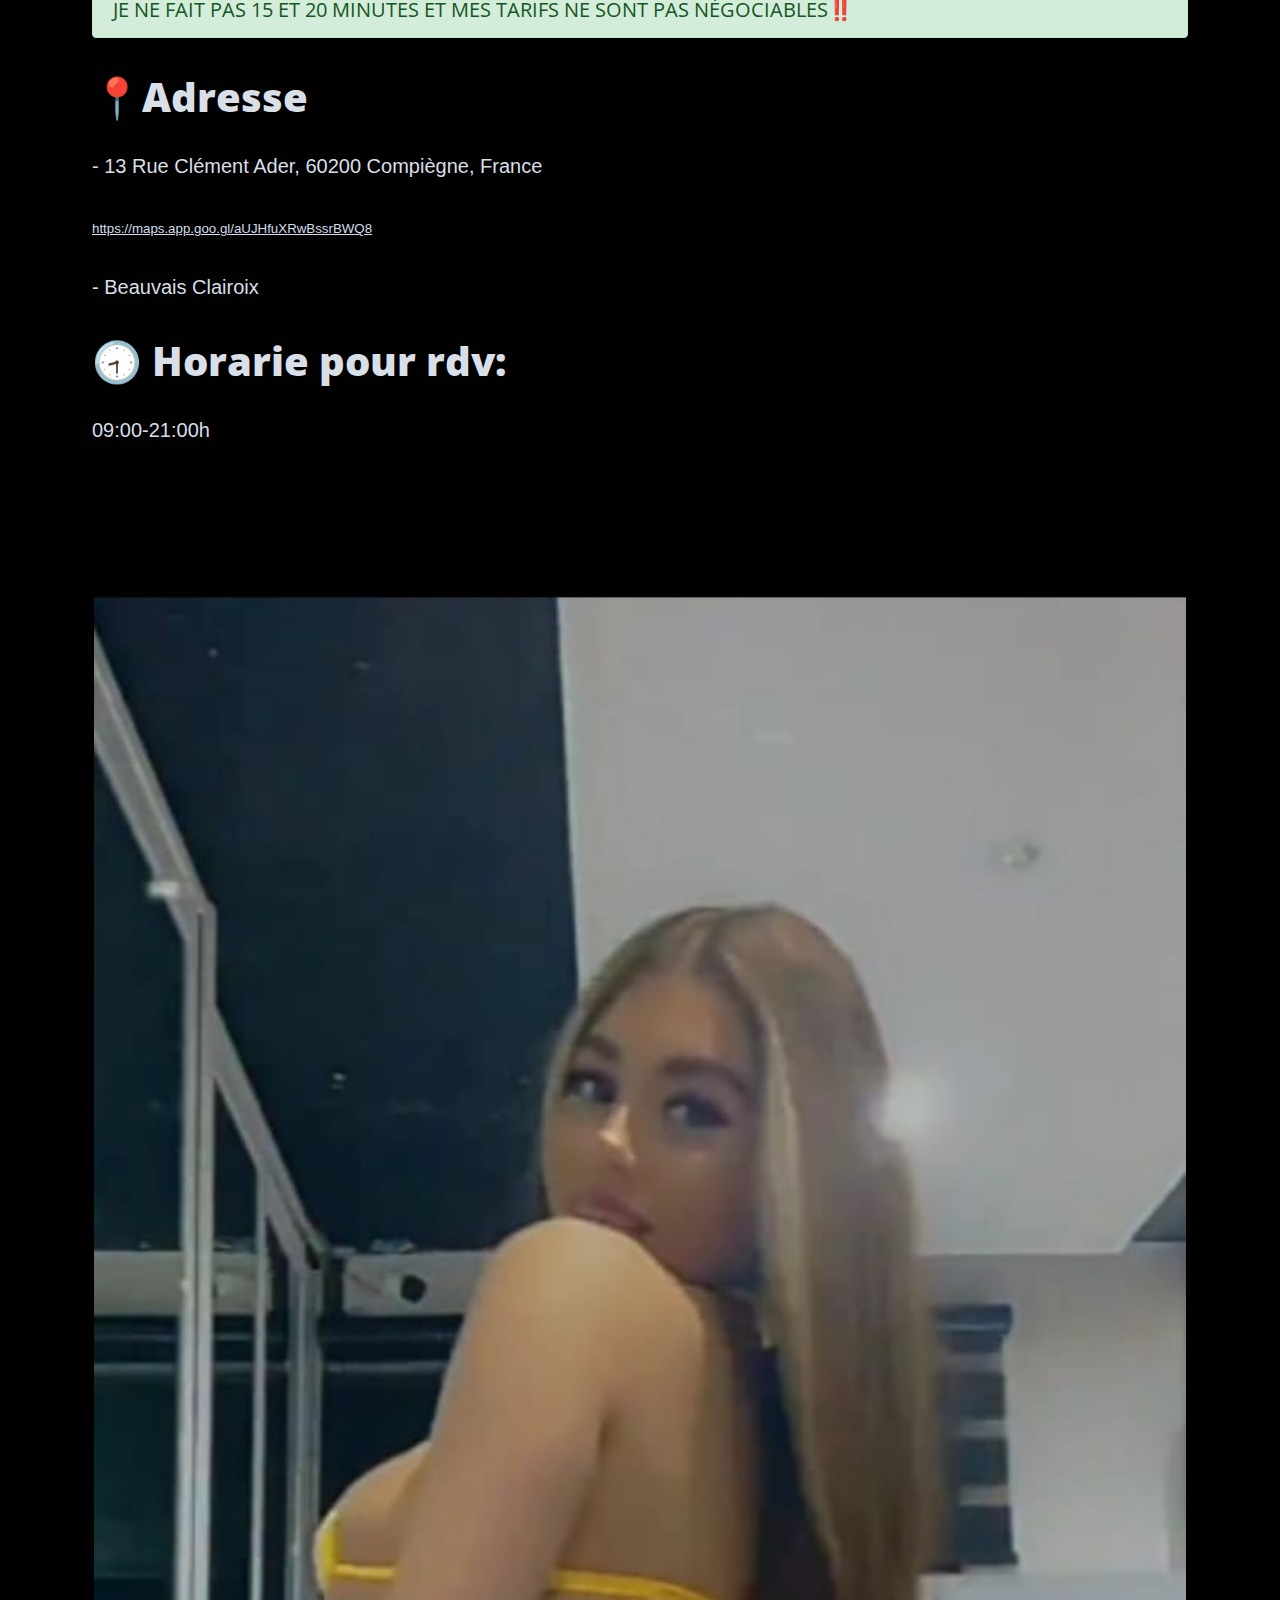
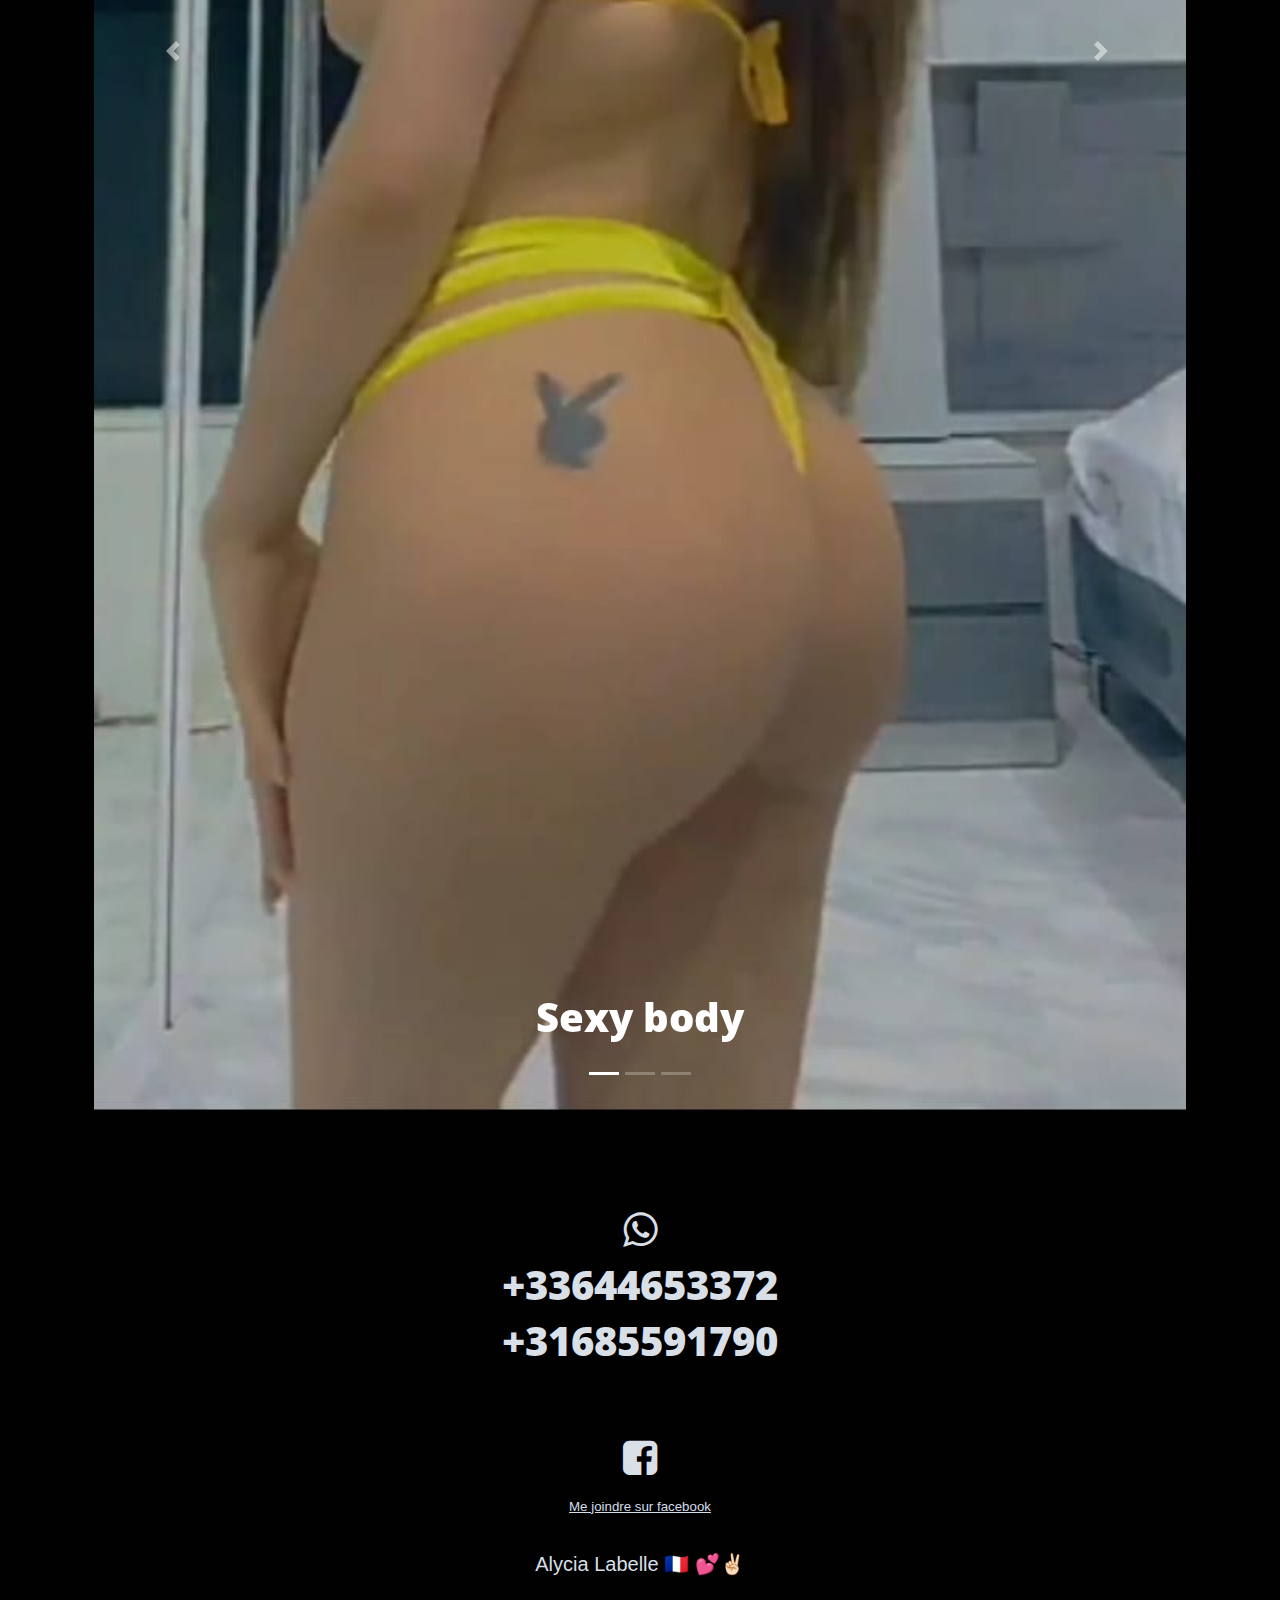
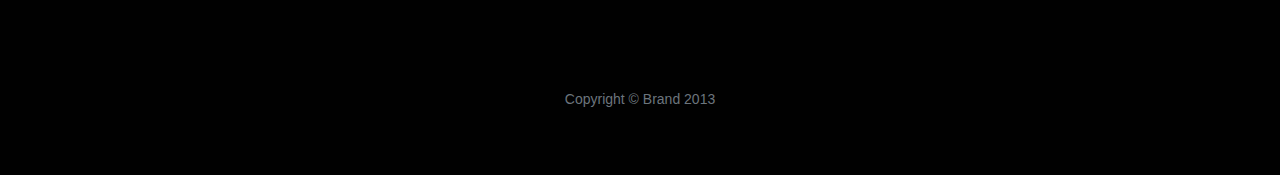
==== commit a2be5a05: "Update index.html" ====
--- a/index.html
+++ b/index.html
@@ -40,7 +40,7 @@
                 <ul class="list-group" style="background: #4d3b3b;">
                     <li class="list-group-item" style="background: rgba(255,255,255,0);"><span>50€&nbsp; =&gt; 30 min</span></li>
                     <li class="list-group-item" style="background: rgba(255,255,255,0);"><span>70€&nbsp; =&gt; 30 min</span></li>
-                    <li class="list-group-item" style="background: rgba(255,255,255,0);"><span>100e&nbsp; =&gt; 40 min</span></li>
+                    <li class="list-group-item" style="background: rgba(255,255,255,0);"><span>100€&nbsp; =&gt; 40 min</span></li>
                     <li class="list-group-item" style="background: rgba(255,255,255,0);"><span>200€&nbsp; =&gt; 1 h</span></li>
                     <li class="list-group-item" style="background: rgba(255,255,255,0);"><span>700€&nbsp; =&gt; Nuit complète&nbsp;</span></li>
                     <li class="list-group-item" style="background: rgba(255,255,255,0);"><span>50€ =&gt; Sexcam live</span></li>
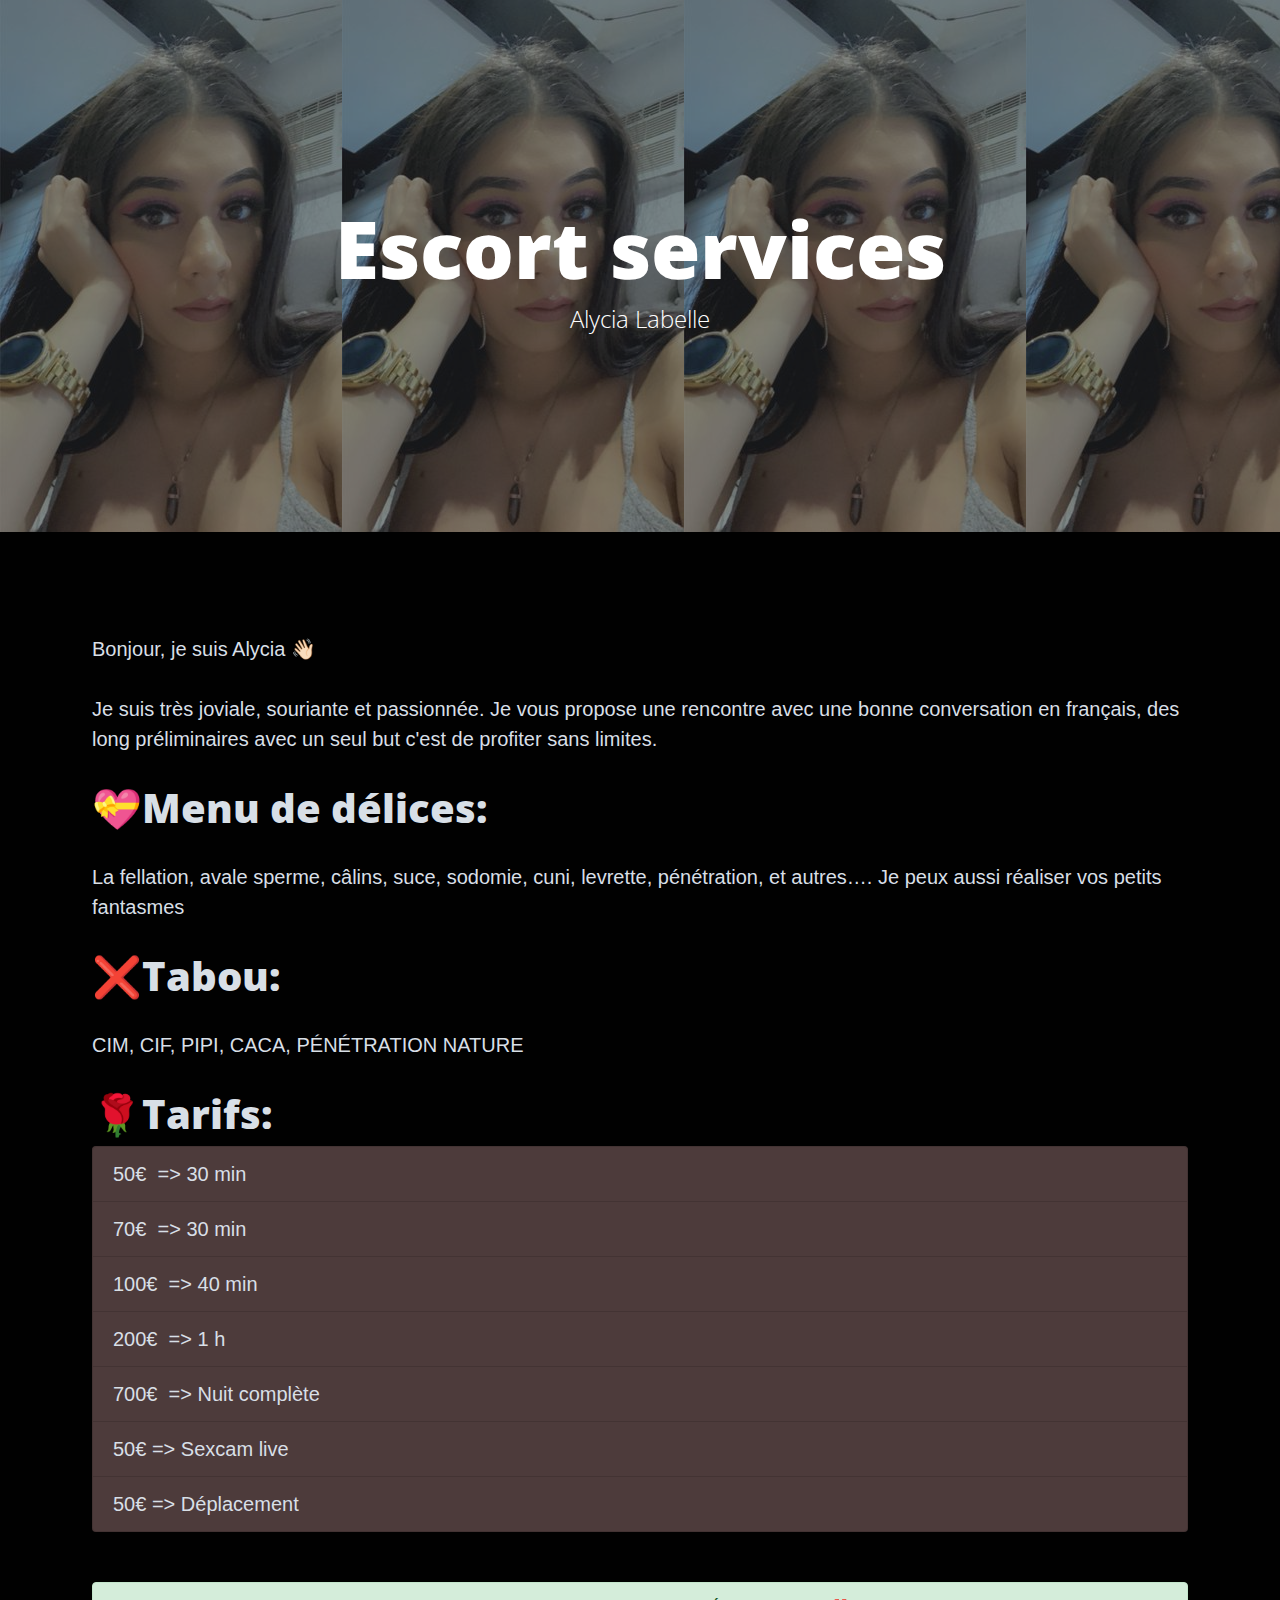
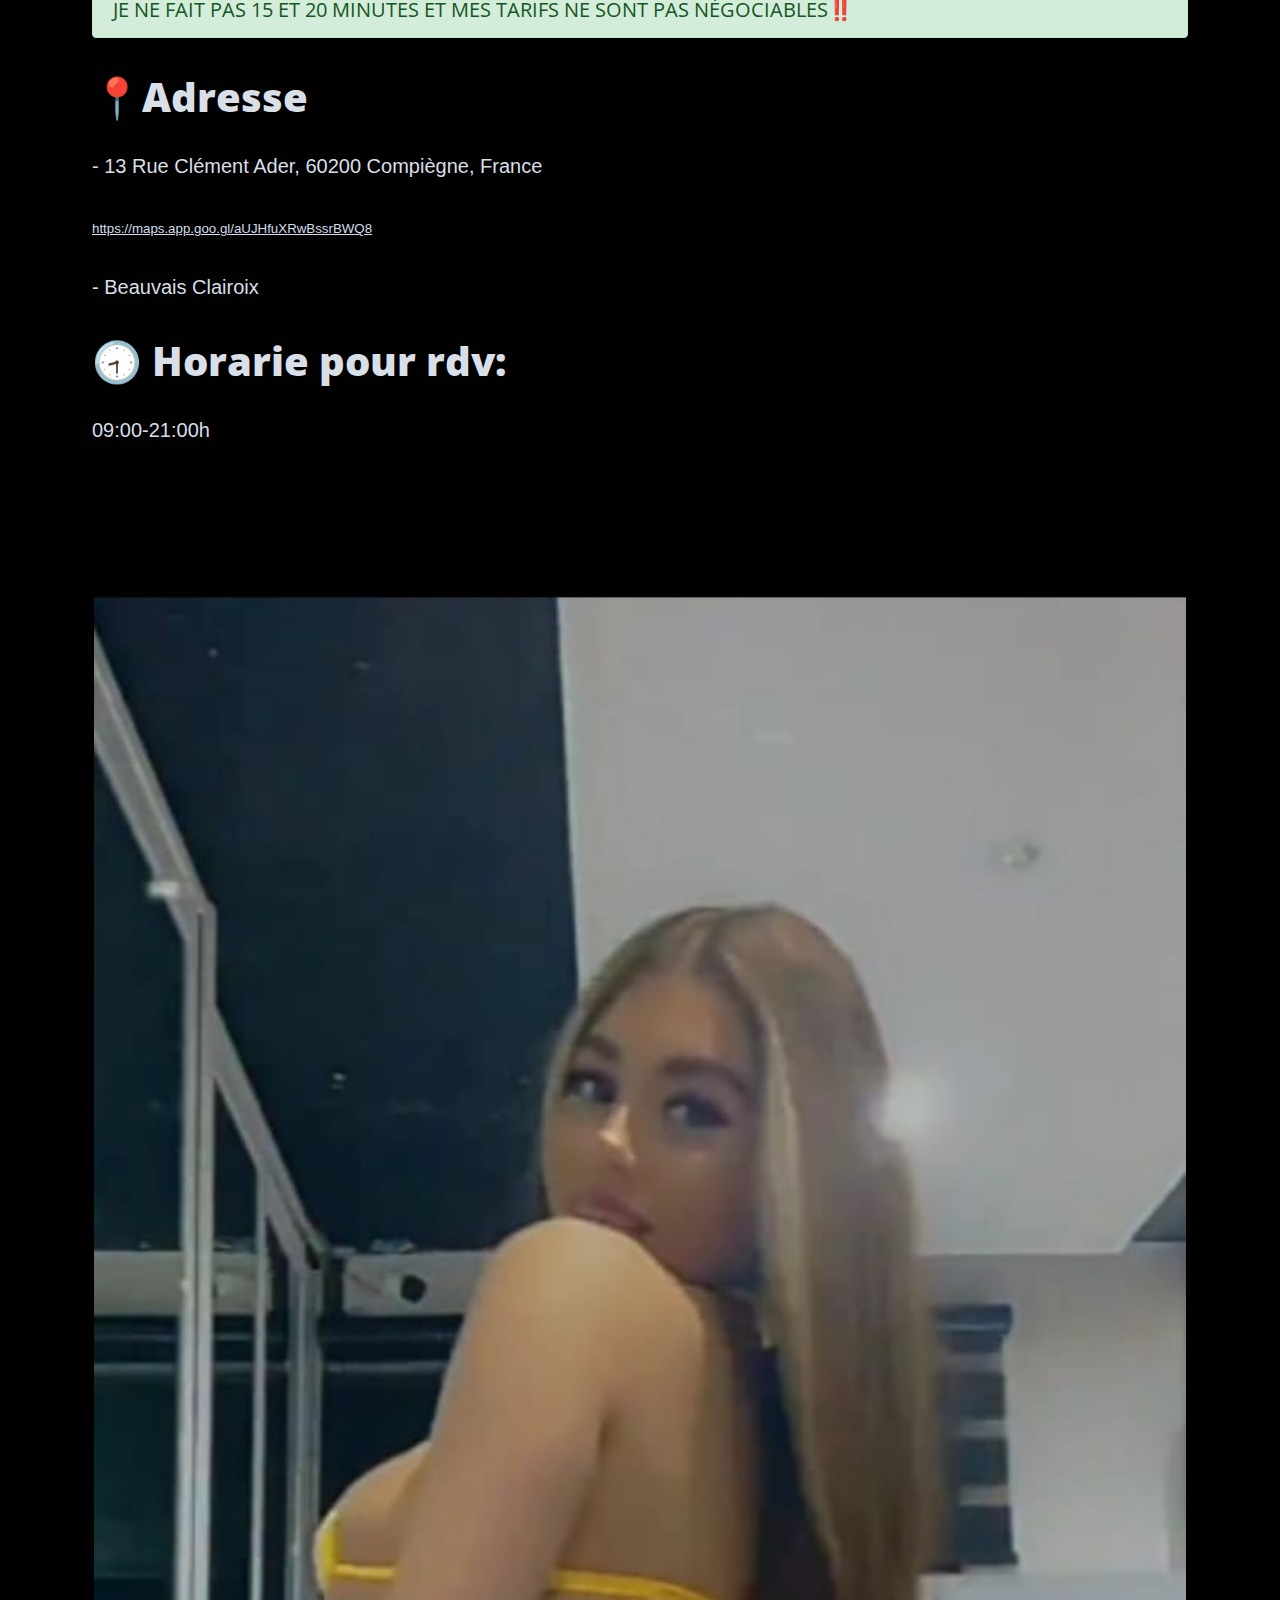
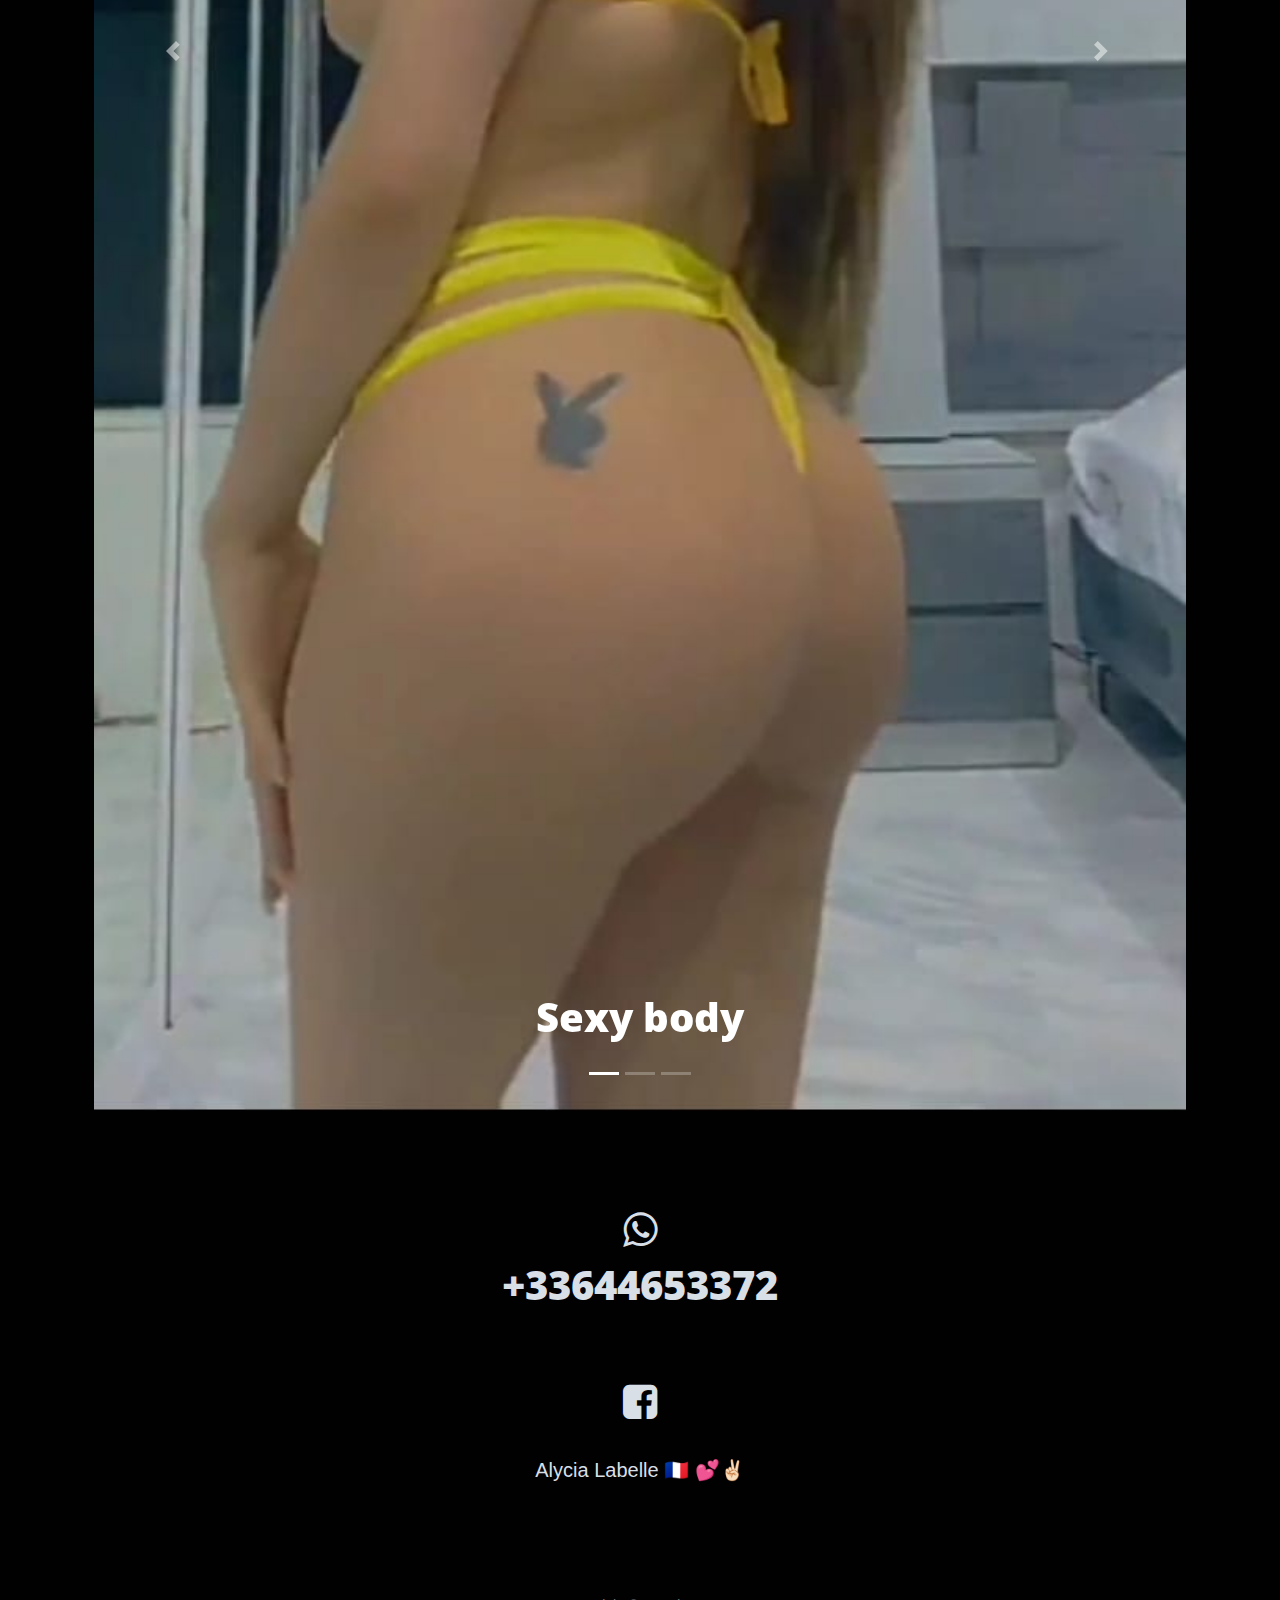
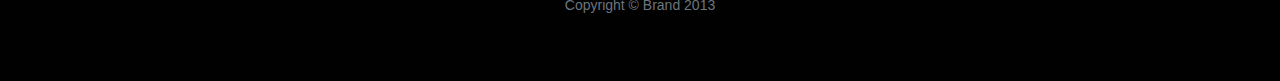
==== commit 3f758565: "Update index.html" ====
--- a/index.html
+++ b/index.html
@@ -135,11 +135,9 @@
                 <h1 class="text-center"><i class="fa fa-whatsapp"></i></h1>
             </div>
             <h1 class="text-center"><strong>+33644653372</strong></h1>
-            <h1 class="text-center"><strong>+31685591790</strong><br></h1>
             <br><br>
             <div class="text-center">
                 <h1 class="text-center"><i class="fa fa-facebook-square"></i></h1>       
-                <a href="https://www.facebook.com/profile.php?id=100074873692223" style="font-size: 19px;font-family: arial;color: rgb(210,222,234);"><span style="text-decoration: underline;font-size:0.7em;">Me joindre sur facebook</span></a>
                  <p style="text-align: center;">Alycia Labelle 🇫🇷 💕✌🏻</p>
             </div>
         </div>
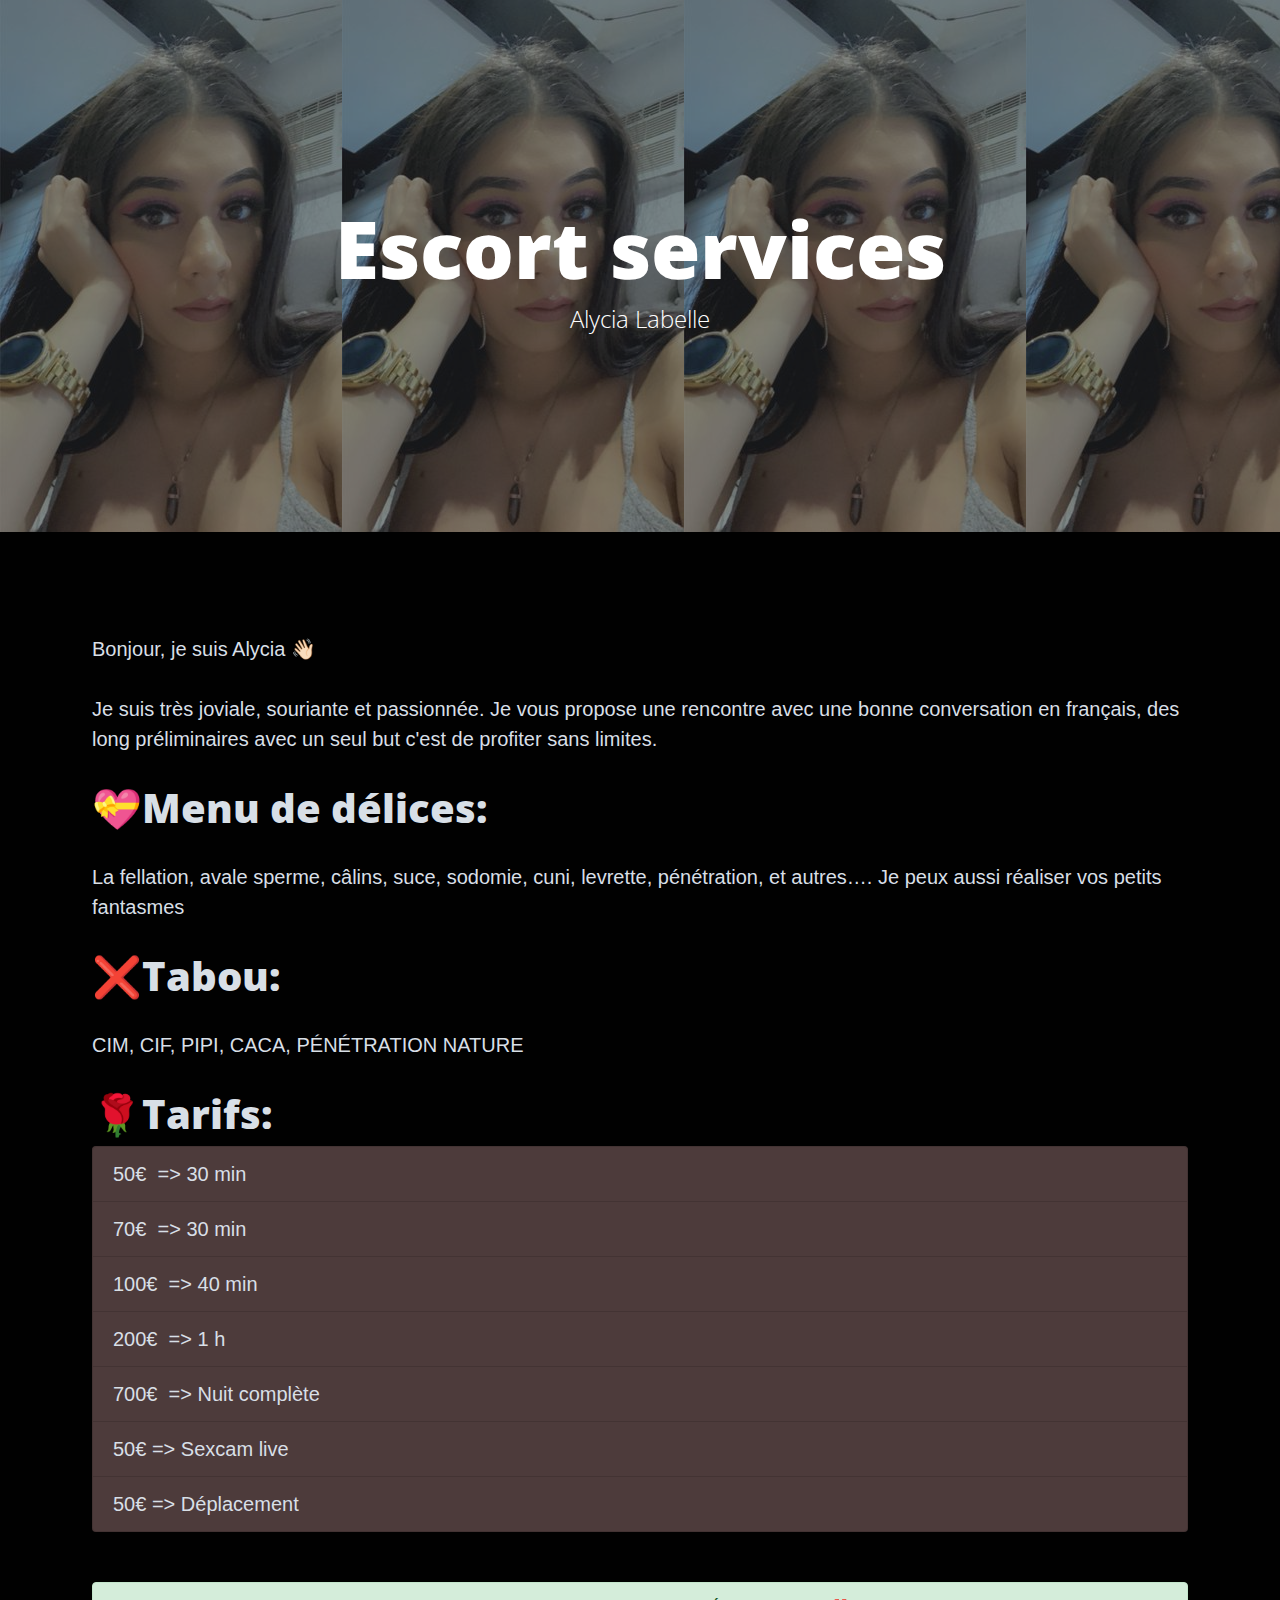
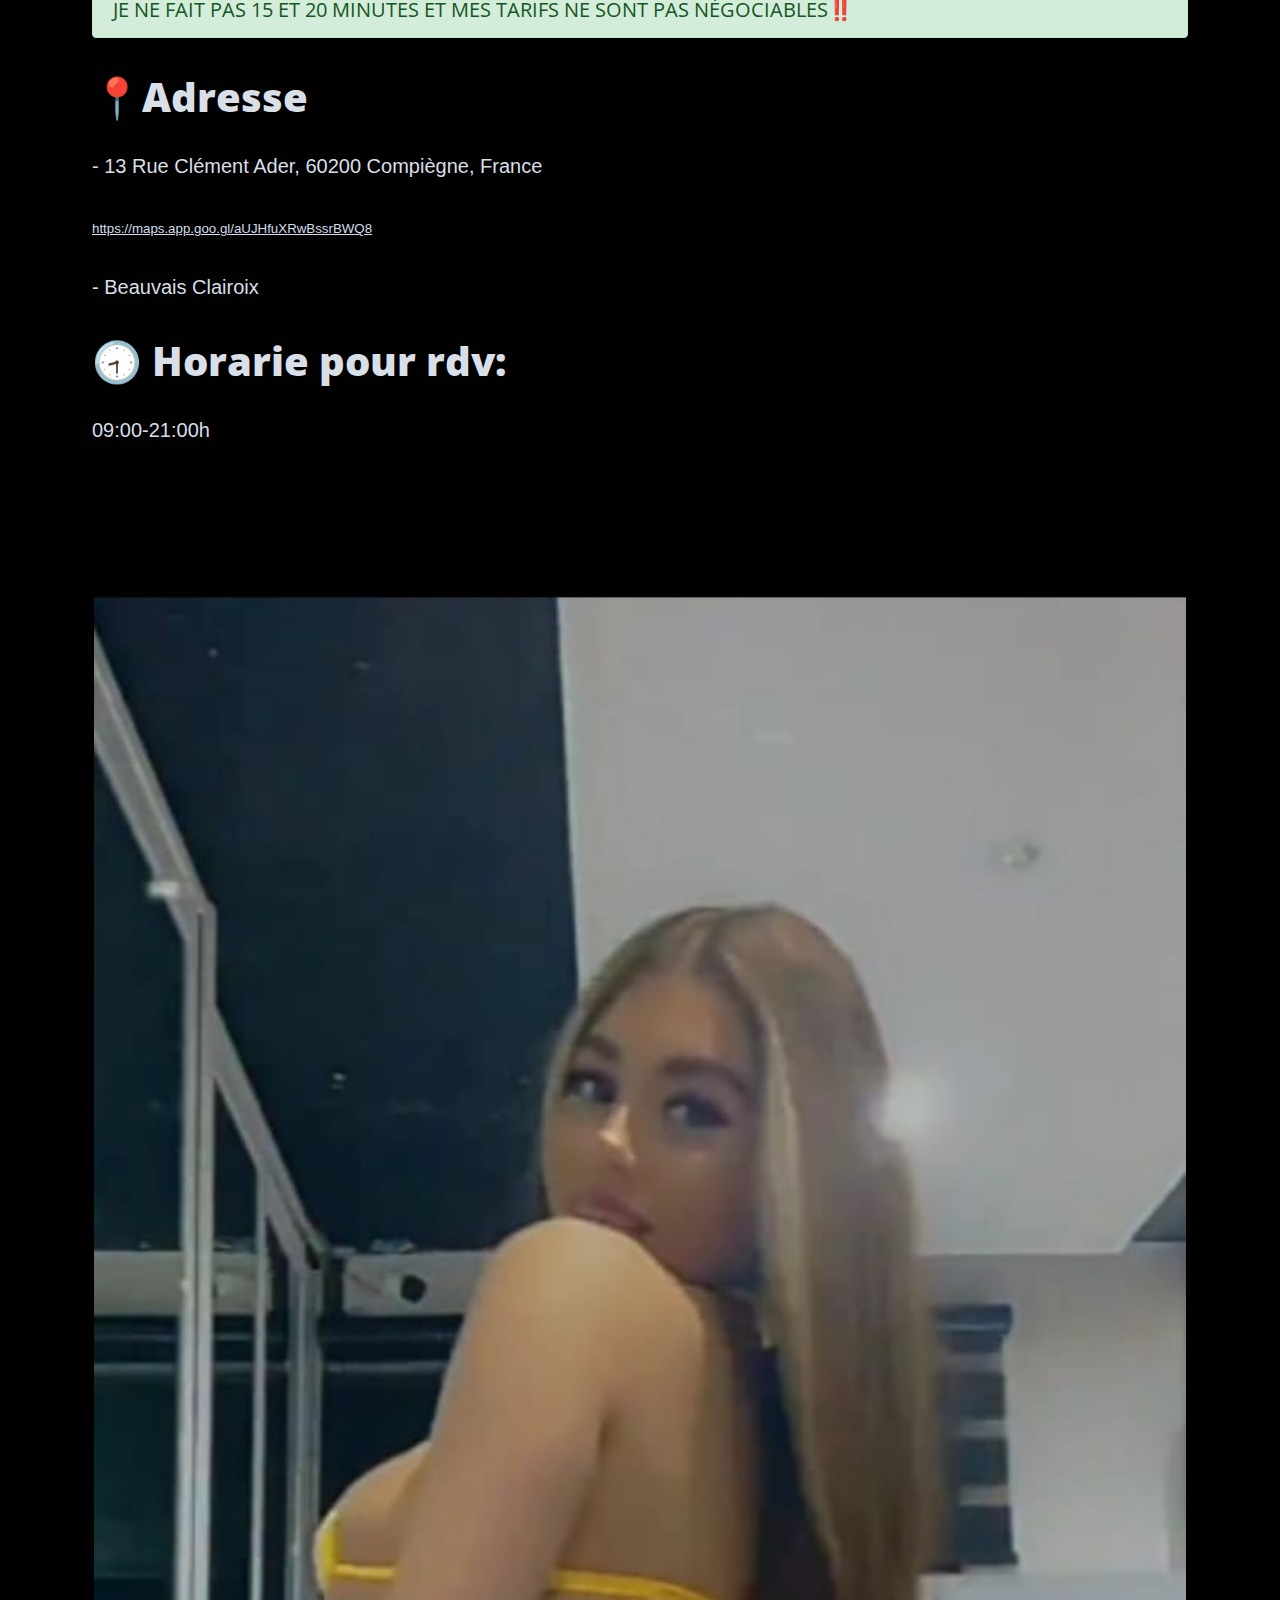
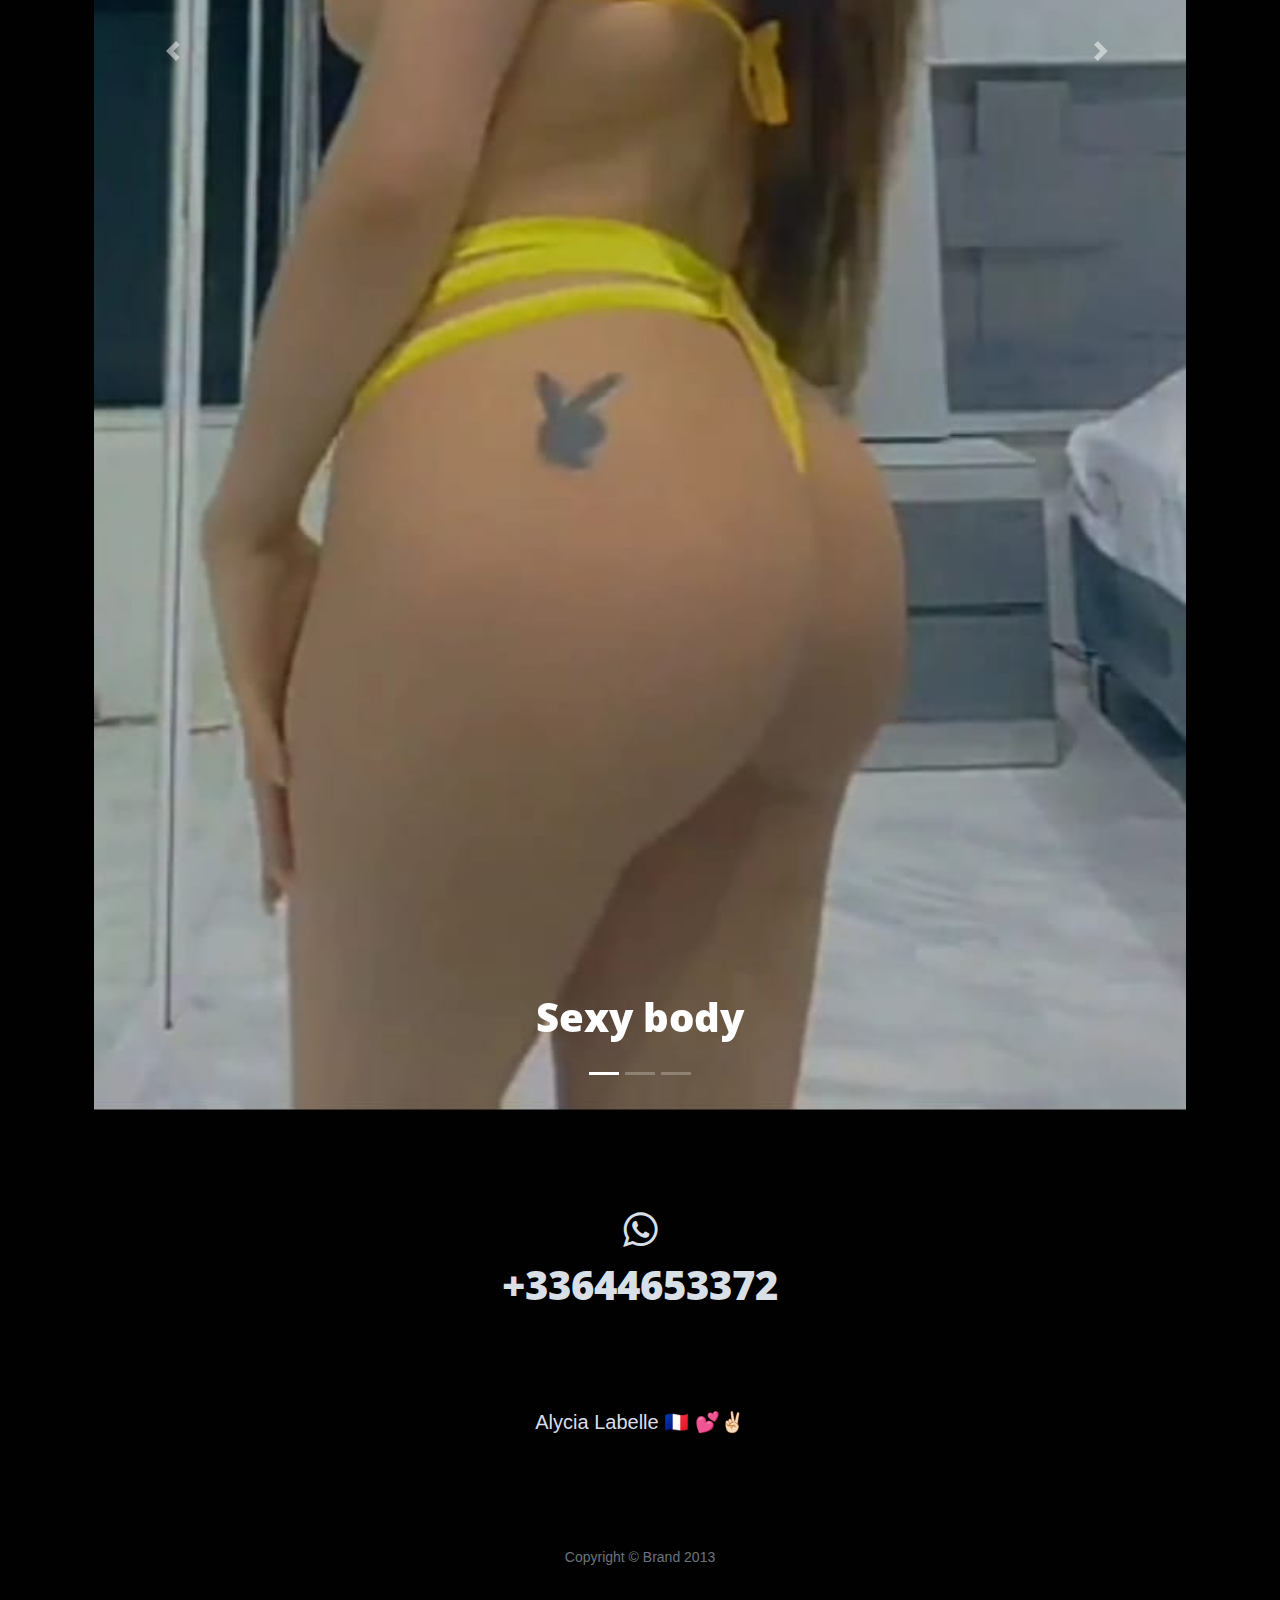
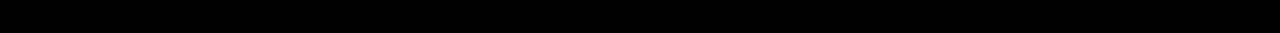
==== commit 4af26938: "Update index.html" ====
--- a/index.html
+++ b/index.html
@@ -136,8 +136,7 @@
             </div>
             <h1 class="text-center"><strong>+33644653372</strong></h1>
             <br><br>
-            <div class="text-center">
-                <h1 class="text-center"><i class="fa fa-facebook-square"></i></h1>       
+            <div class="text-center">       
                  <p style="text-align: center;">Alycia Labelle 🇫🇷 💕✌🏻</p>
             </div>
         </div>
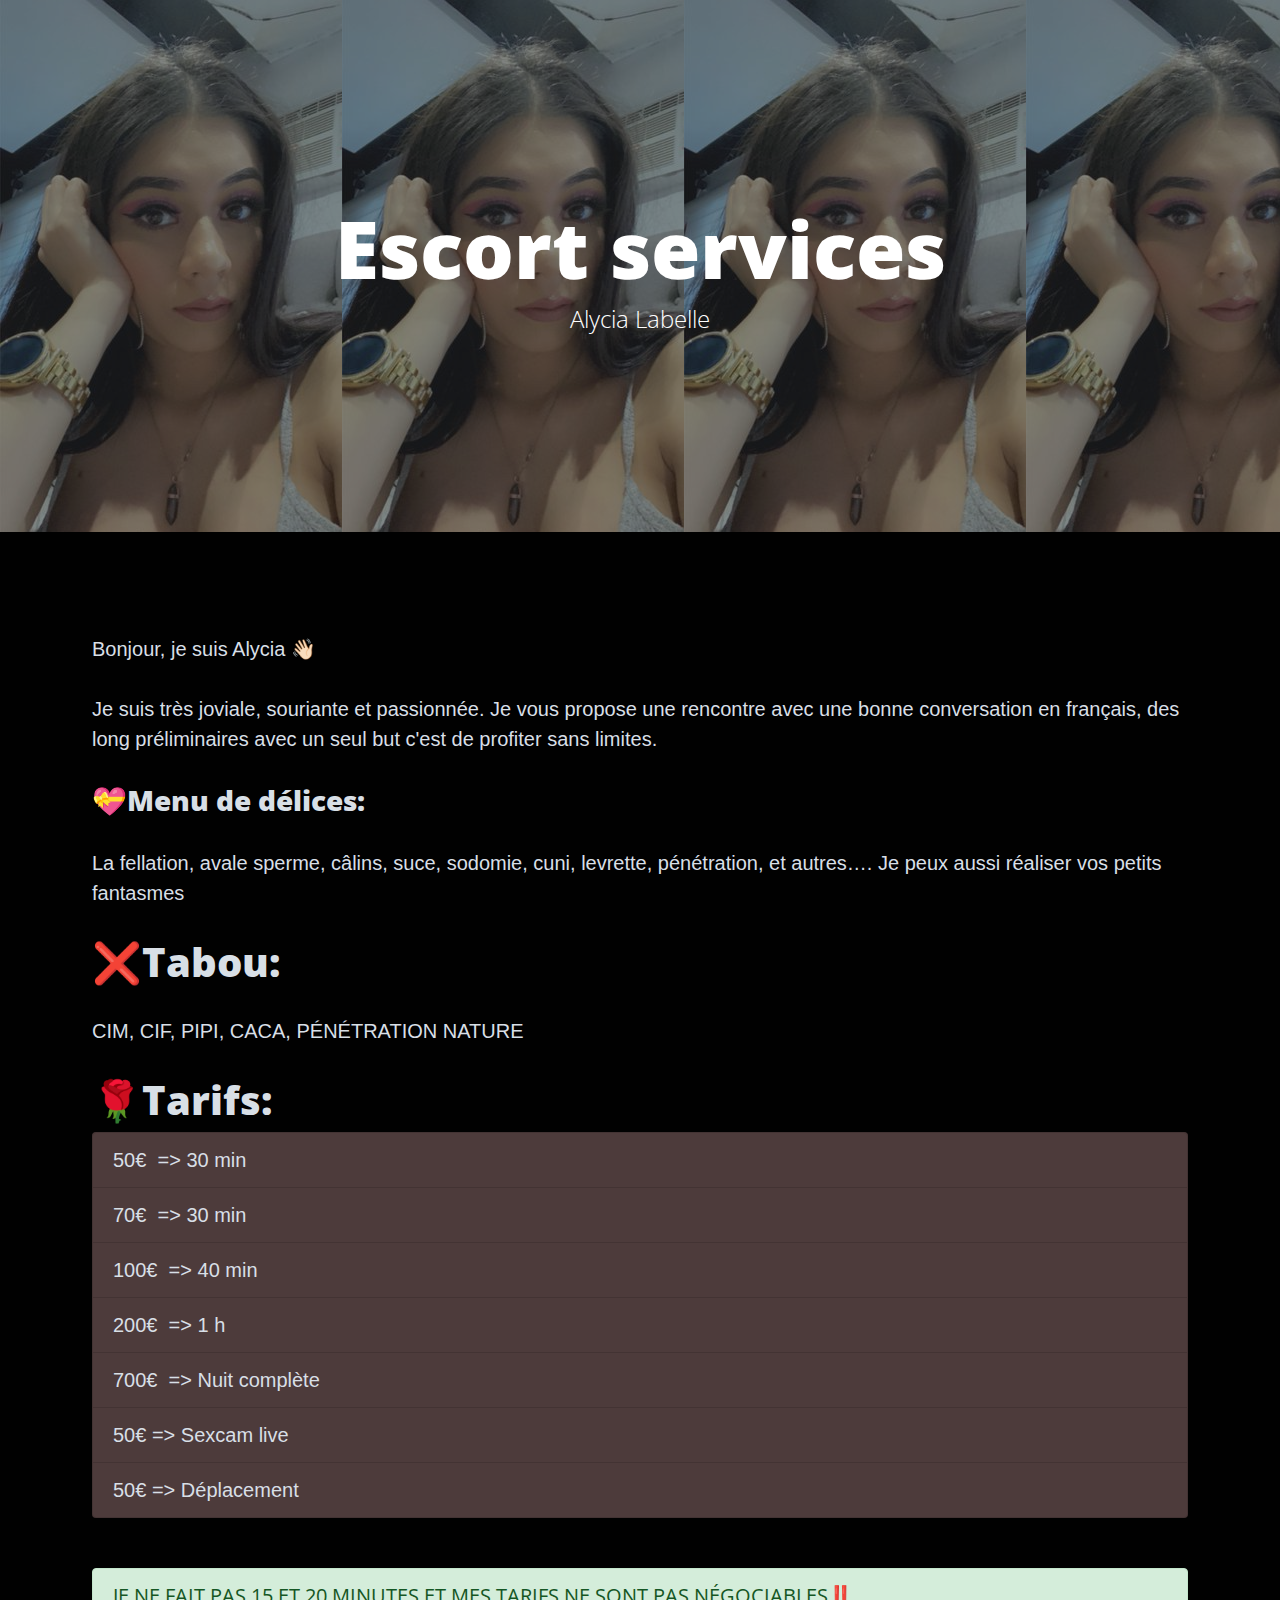
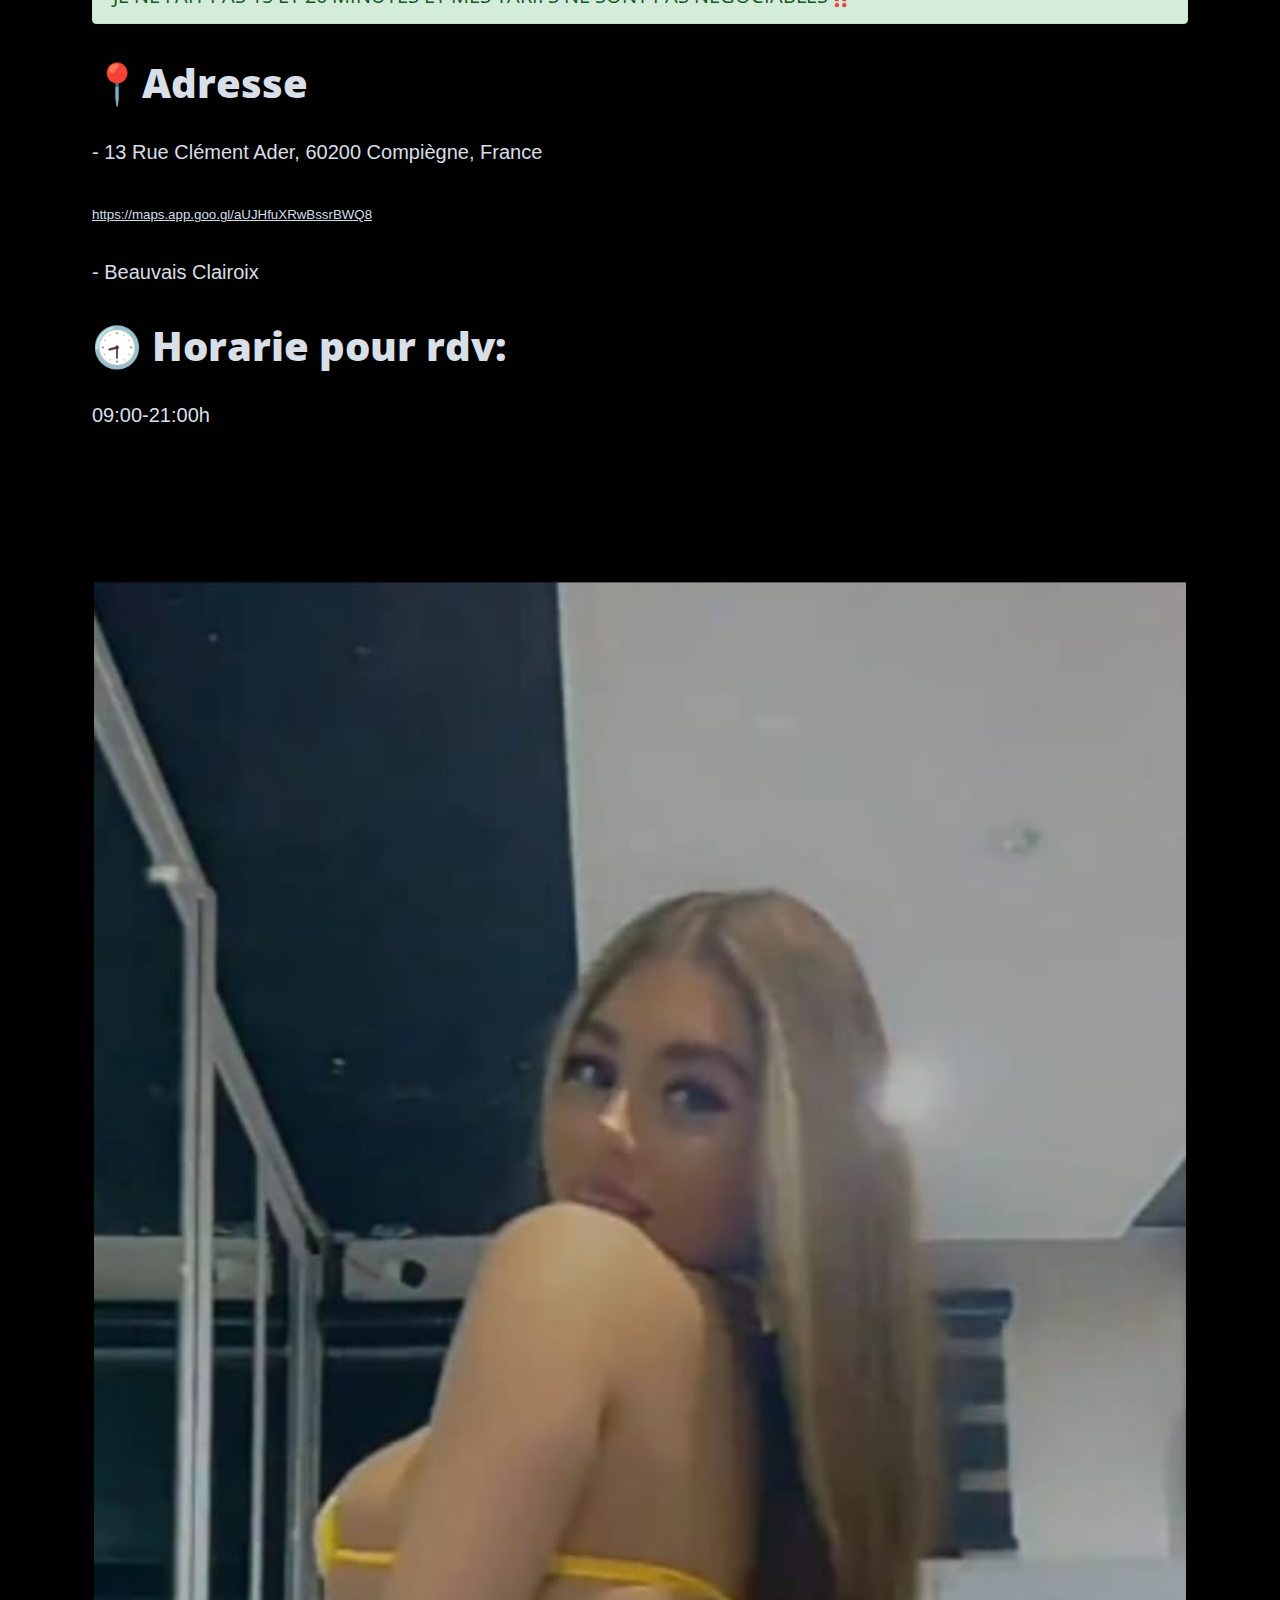
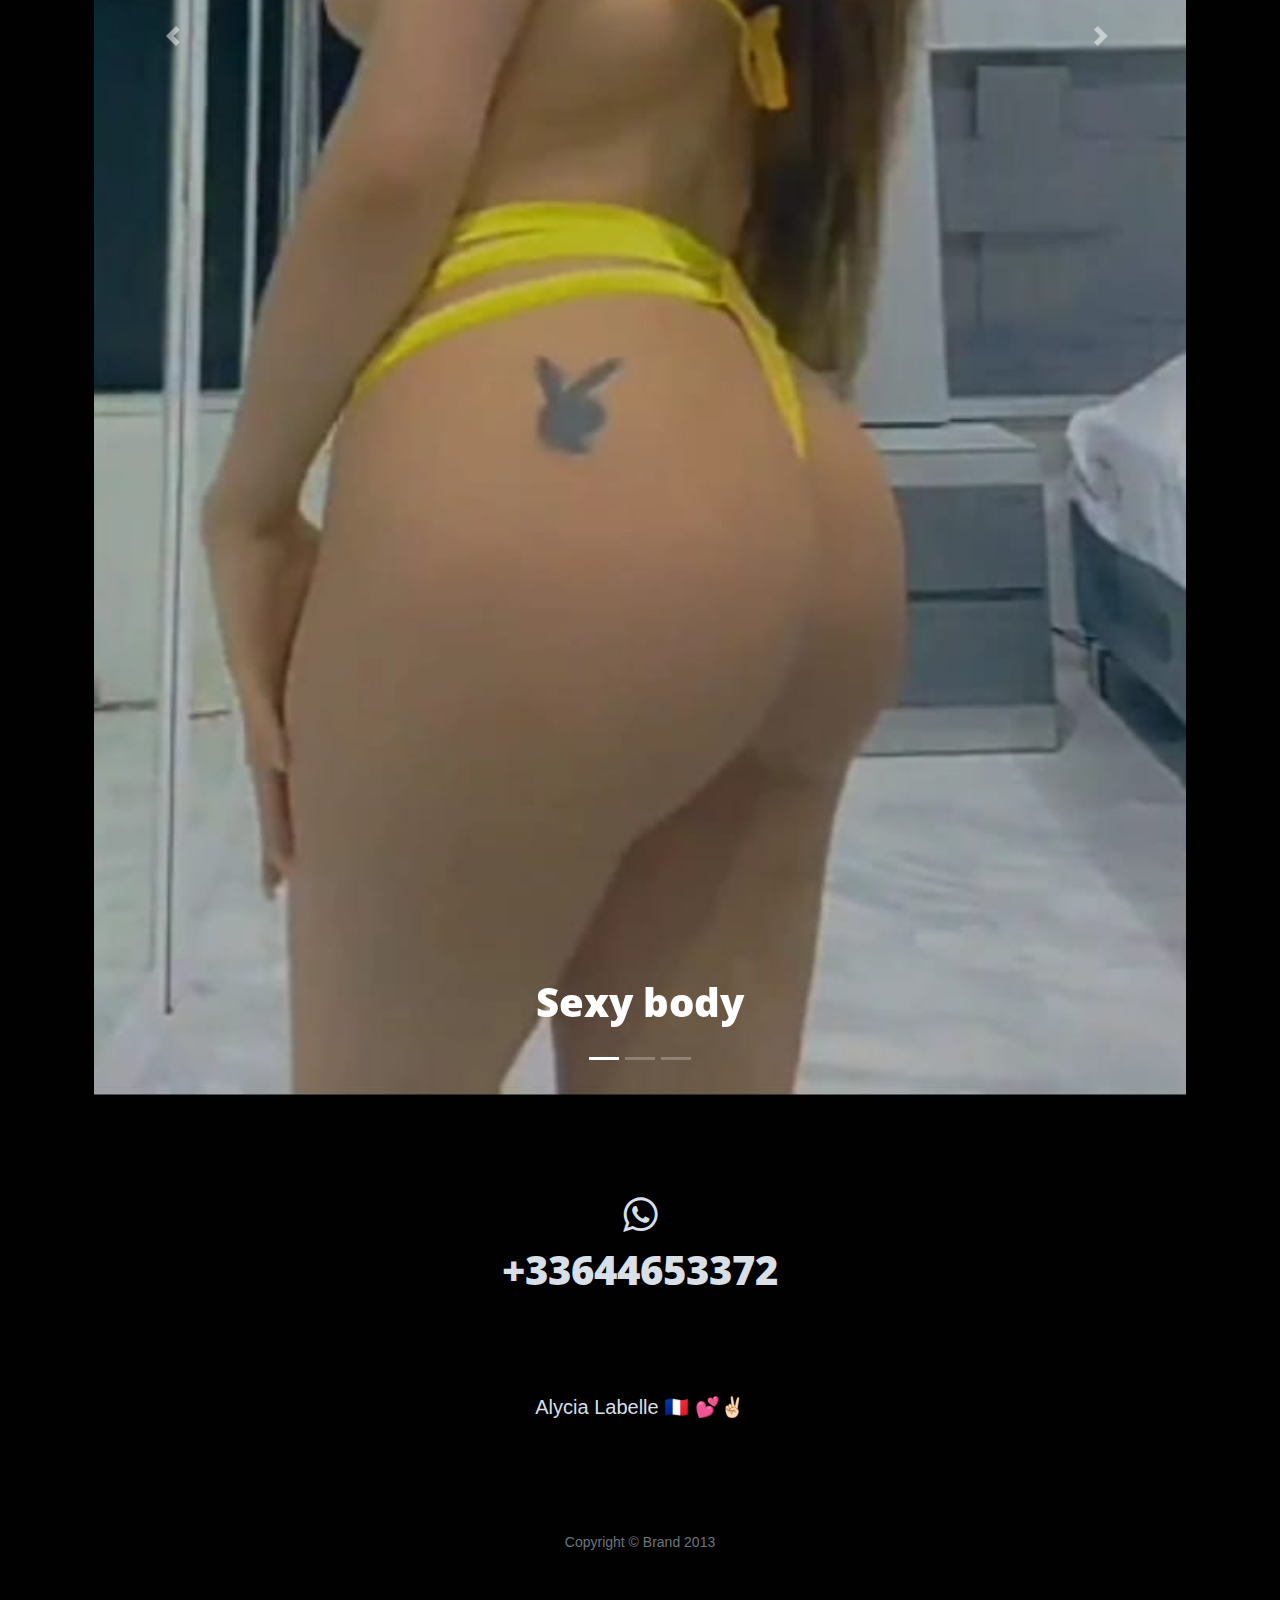
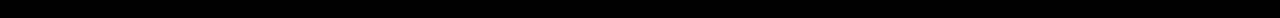
==== commit 914ca3bf: "Update index.html" ====
--- a/index.html
+++ b/index.html
@@ -32,7 +32,7 @@
         <div class="row">
             <div class="col" style="padding: 22px;">
                 <p style="font-family: Acme, sans-serif;">Bonjour, je suis Alycia 👋🏻<br><br>Je suis très joviale, souriante et passionnée. Je vous propose une rencontre avec une bonne conversation en français, des long préliminaires avec un seul but c'est de profiter sans limites.<br></p>
-                <h1><strong>💝Menu de délices:</strong></h1>
+                <h3><strong>💝Menu de délices:</strong></h3>
                 <p style="font-family: ABeeZee, sans-serif;">La fellation, avale sperme, câlins, suce, sodomie, cuni, levrette, pénétration, et autres…. Je peux aussi réaliser vos petits fantasmes</p>
                 <h1><strong>❌Tabou:</strong></h1>
                 <p style="font-family: Abel, sans-serif;">CIM, CIF, PIPI, CACA, PÉNÉTRATION NATURE</p>
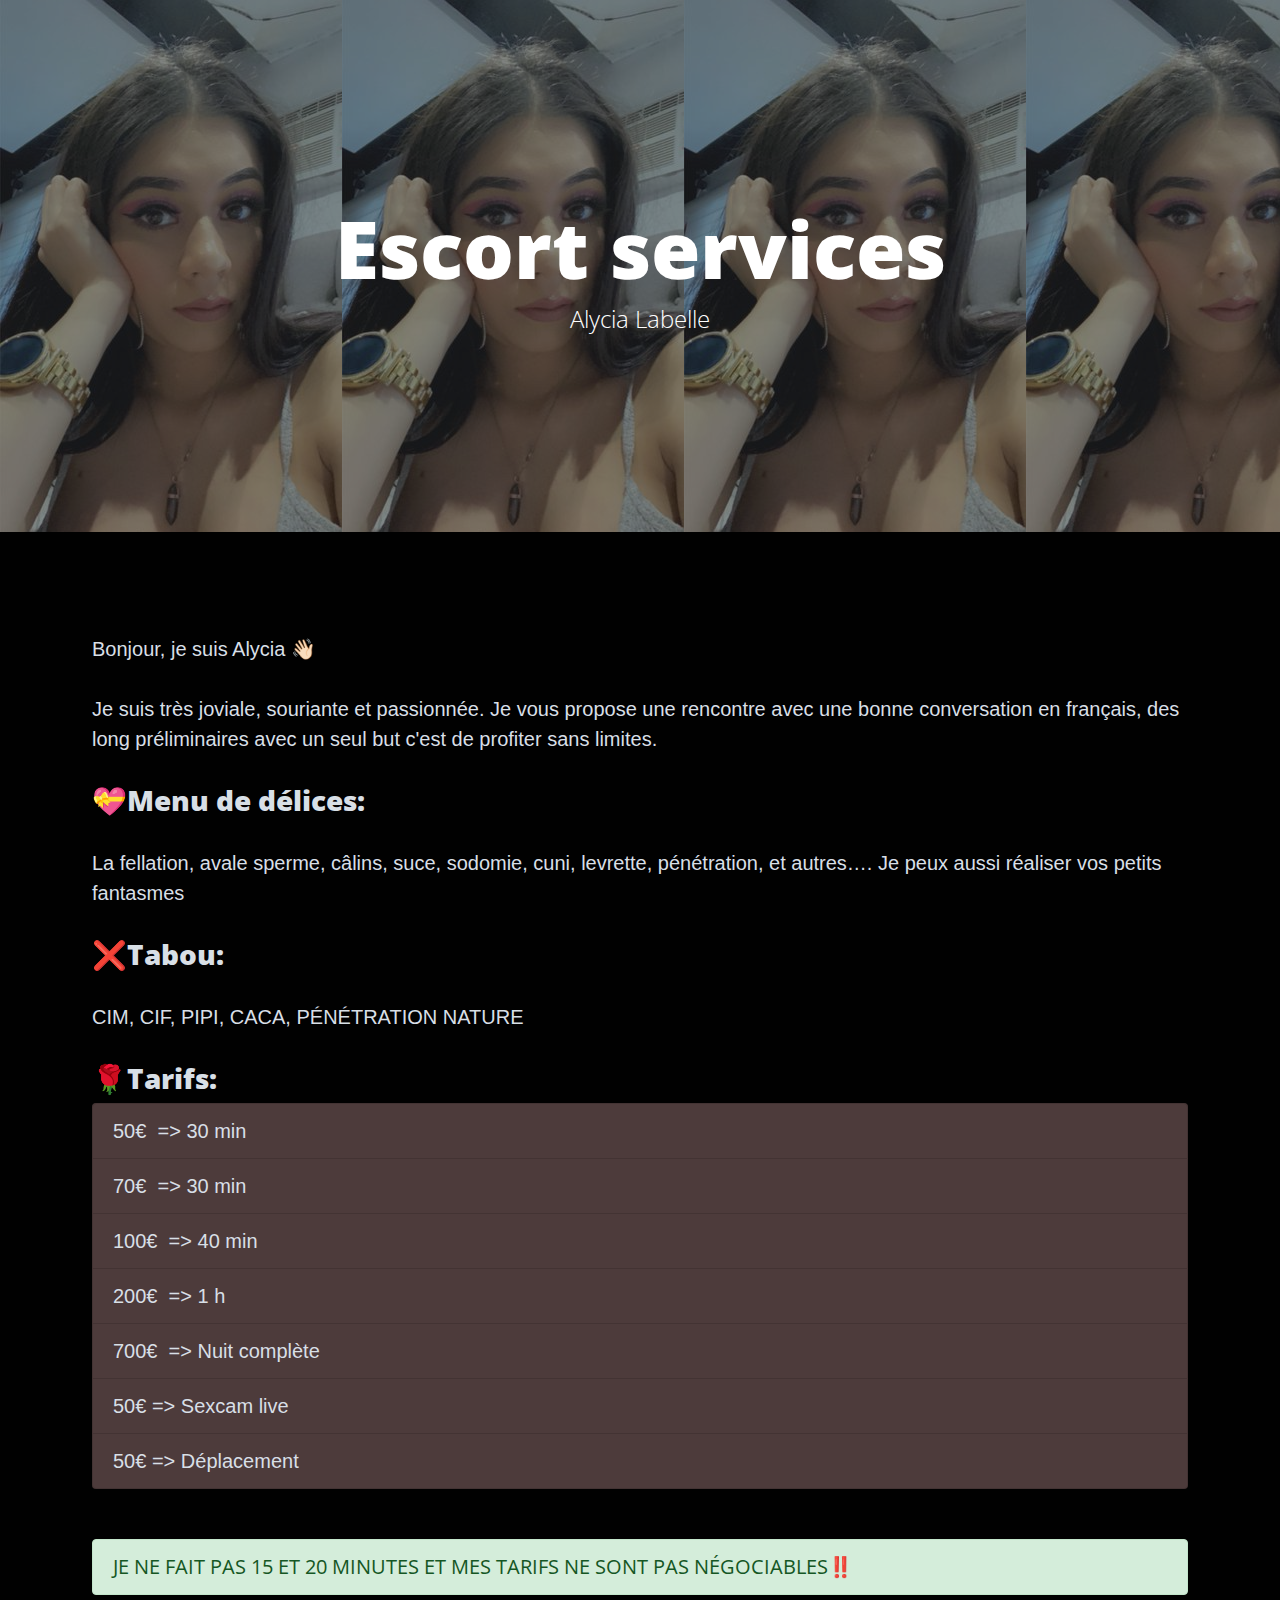
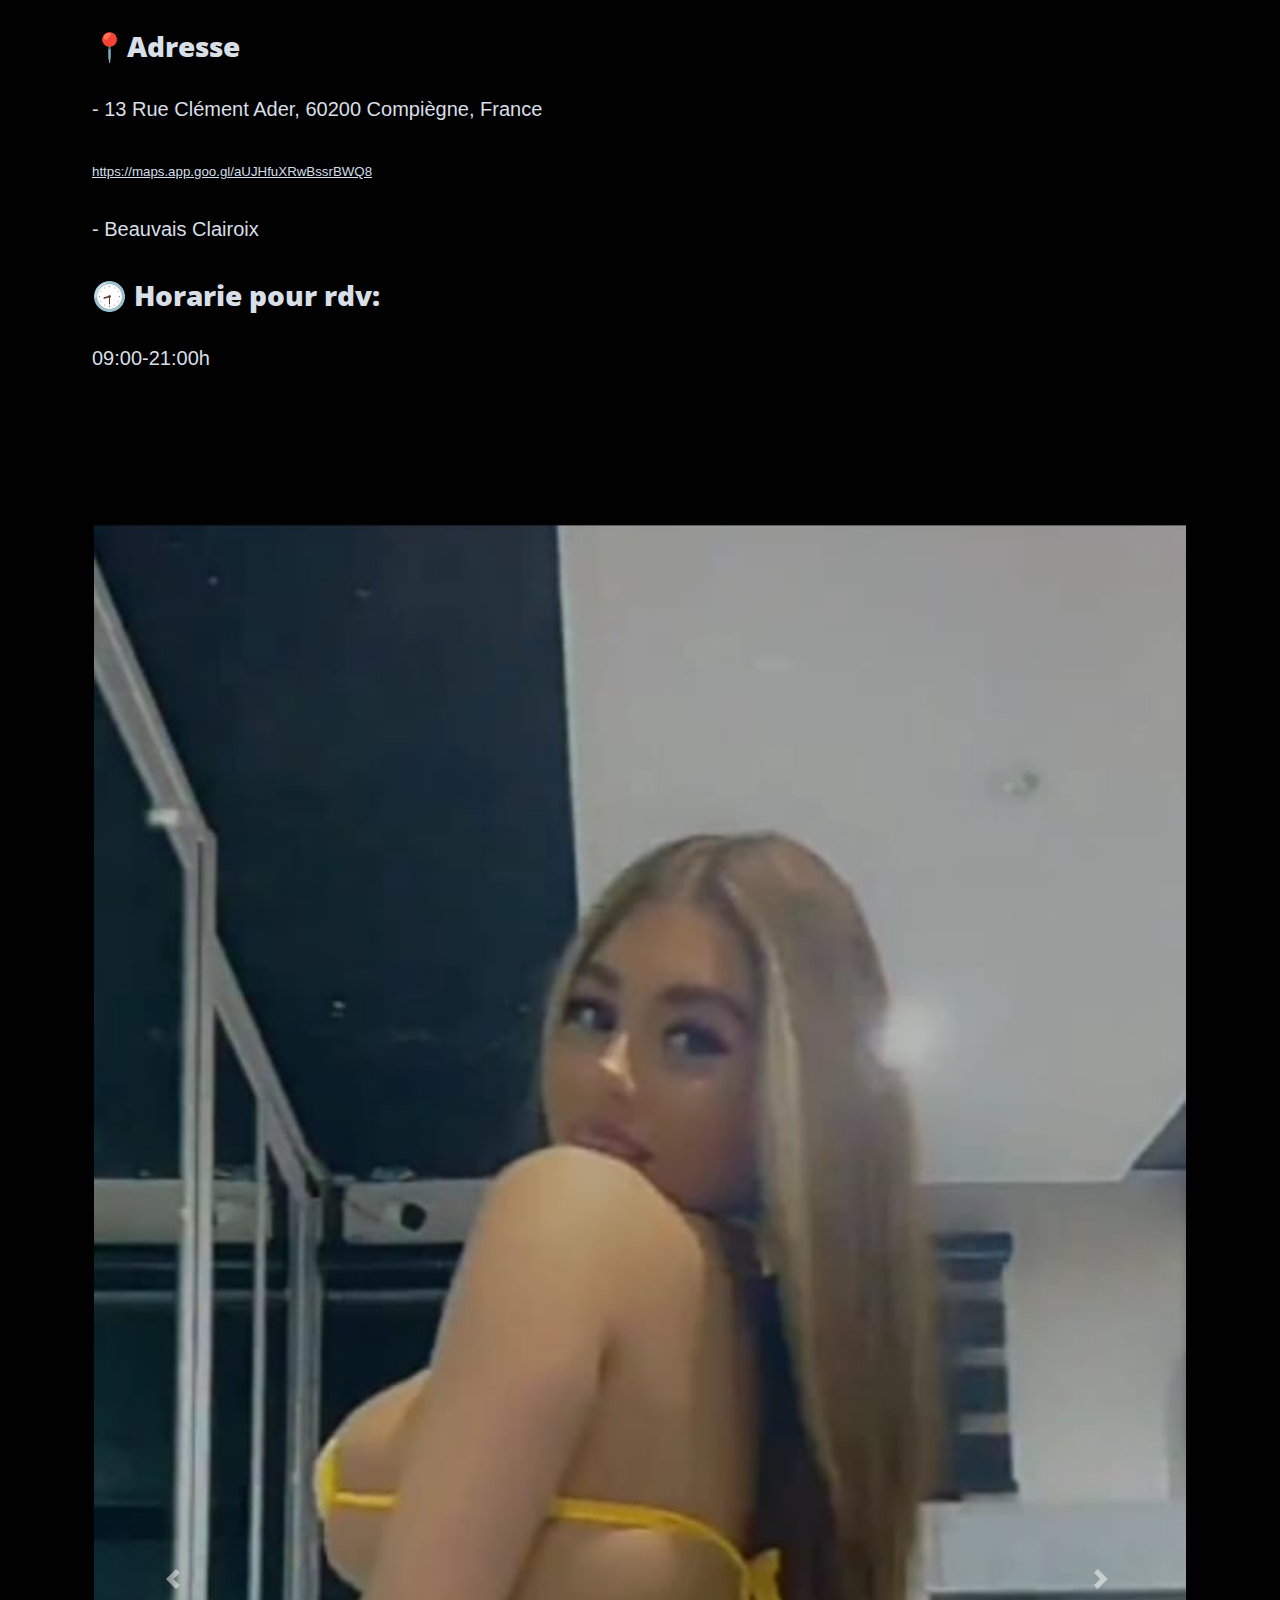
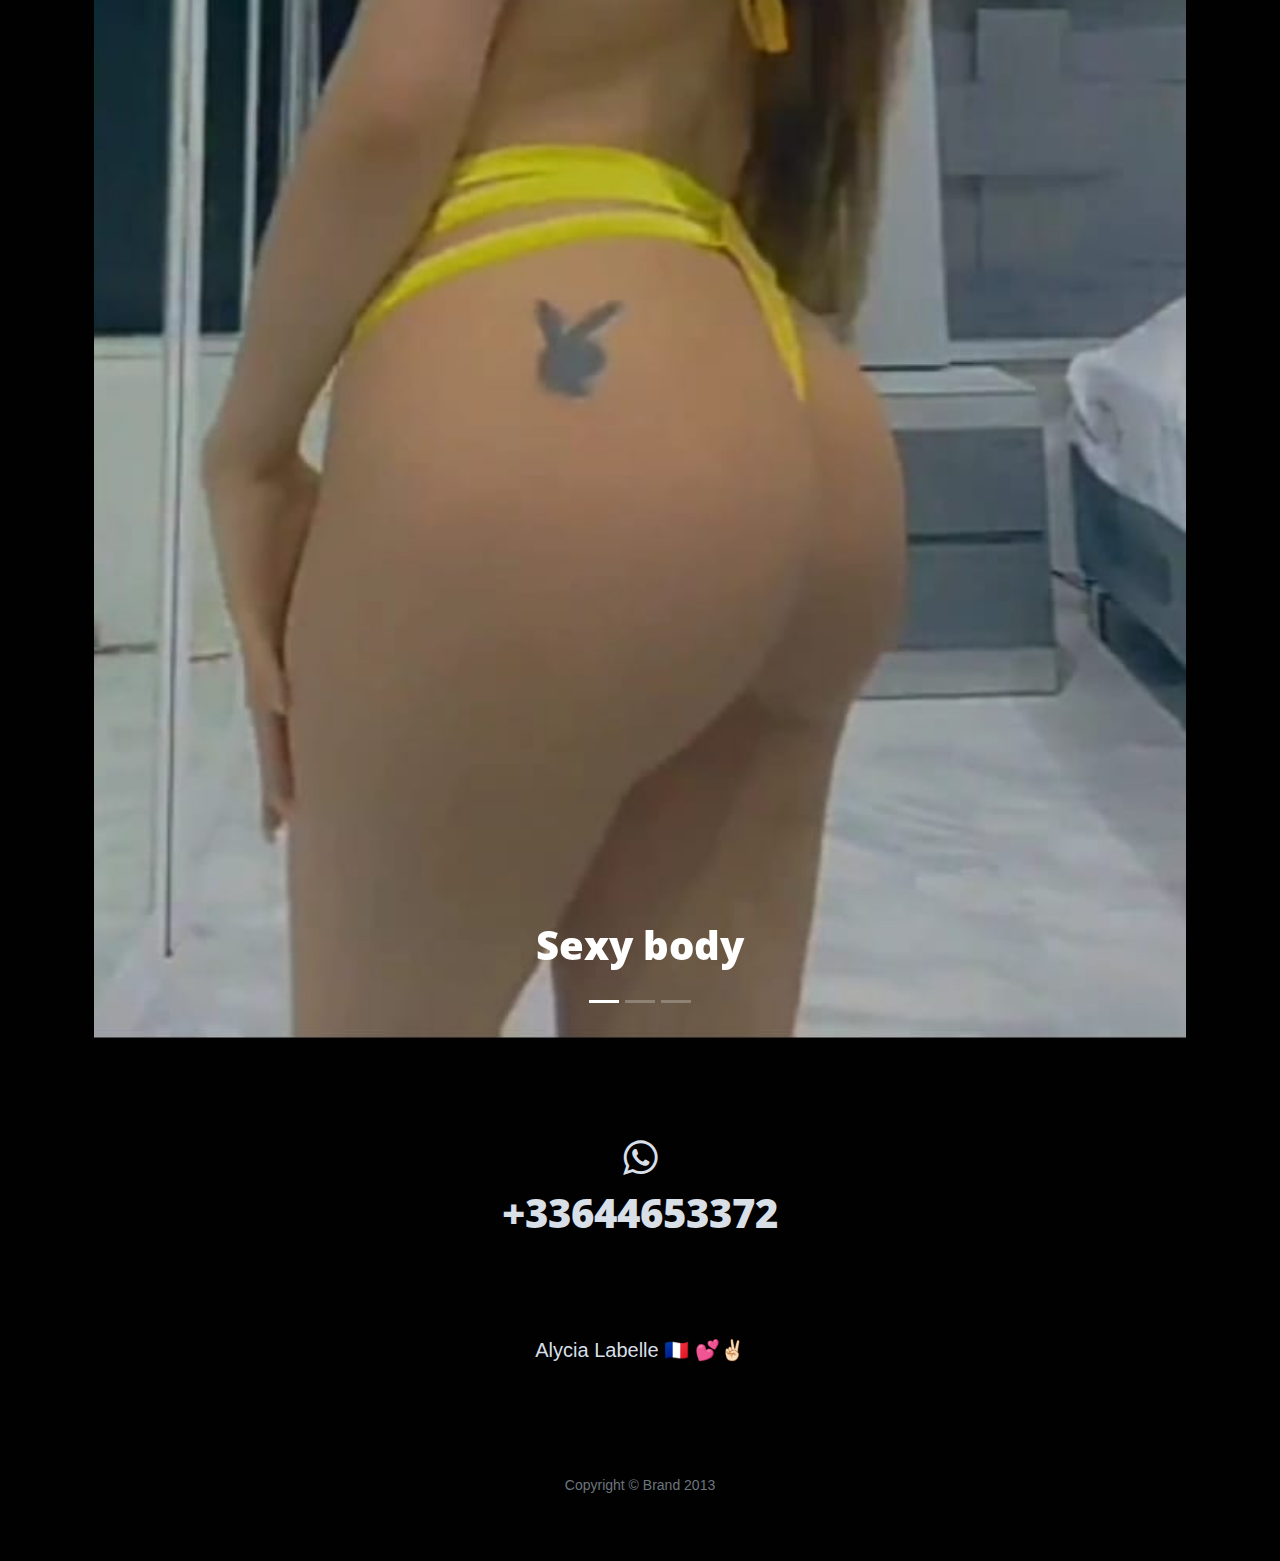
==== commit 10eeaeab: "Update index.html" ====
--- a/index.html
+++ b/index.html
@@ -34,9 +34,9 @@
                 <p style="font-family: Acme, sans-serif;">Bonjour, je suis Alycia 👋🏻<br><br>Je suis très joviale, souriante et passionnée. Je vous propose une rencontre avec une bonne conversation en français, des long préliminaires avec un seul but c'est de profiter sans limites.<br></p>
                 <h3><strong>💝Menu de délices:</strong></h3>
                 <p style="font-family: ABeeZee, sans-serif;">La fellation, avale sperme, câlins, suce, sodomie, cuni, levrette, pénétration, et autres…. Je peux aussi réaliser vos petits fantasmes</p>
-                <h1><strong>❌Tabou:</strong></h1>
+                <h3><strong>❌Tabou:</strong></h3>
                 <p style="font-family: Abel, sans-serif;">CIM, CIF, PIPI, CACA, PÉNÉTRATION NATURE</p>
-                <h1><strong>🌹Tarifs:</strong></h1>
+                <h3><strong>🌹Tarifs:</strong></h3>
                 <ul class="list-group" style="background: #4d3b3b;">
                     <li class="list-group-item" style="background: rgba(255,255,255,0);"><span>50€&nbsp; =&gt; 30 min</span></li>
                     <li class="list-group-item" style="background: rgba(255,255,255,0);"><span>70€&nbsp; =&gt; 30 min</span></li>
@@ -47,10 +47,10 @@
                     <li class="list-group-item" style="background: rgba(255,255,255,0);"><span>50€ =&gt; Déplacement</span></li>
                 </ul>
                 <div class="alert alert-success" role="alert" style="margin: 0px;margin-top: 50px;"><span style="font-family: 'Open Sans', sans-serif;text-align: justify;">JE NE FAIT PAS 15 ET 20 MINUTES ET MES TARIFS NE SONT PAS NÉGOCIABLES‼️</span></div>
-                <h1 style="margin-top: 35px;"><strong>📍Adresse</strong></h1>
+                <h3 style="margin-top: 35px;"><strong>📍Adresse</strong></h3>
                 <p>- 13 Rue Clément Ader, 60200 Compiègne, France</p><a href="https://maps.app.goo.gl/aUJHfuXRwBssrBWQ8" style="font-size: 19px;font-family: arial;color: rgb(210,222,234);"><span style="text-decoration: underline;font-size:0.7em;">https://maps.app.goo.gl/aUJHfuXRwBssrBWQ8</span></a>
                 <p>- Beauvais Clairoix</p>
-                <h1 style="margin-top: 35px;"><strong>🕣 Horarie pour rdv:</strong></h1>
+                <h3 style="margin-top: 35px;"><strong>🕣 Horarie pour rdv:</strong></h3>
                 <p style="text-align: left;">09:00-21:00h</p>
             </div>
         </div>
